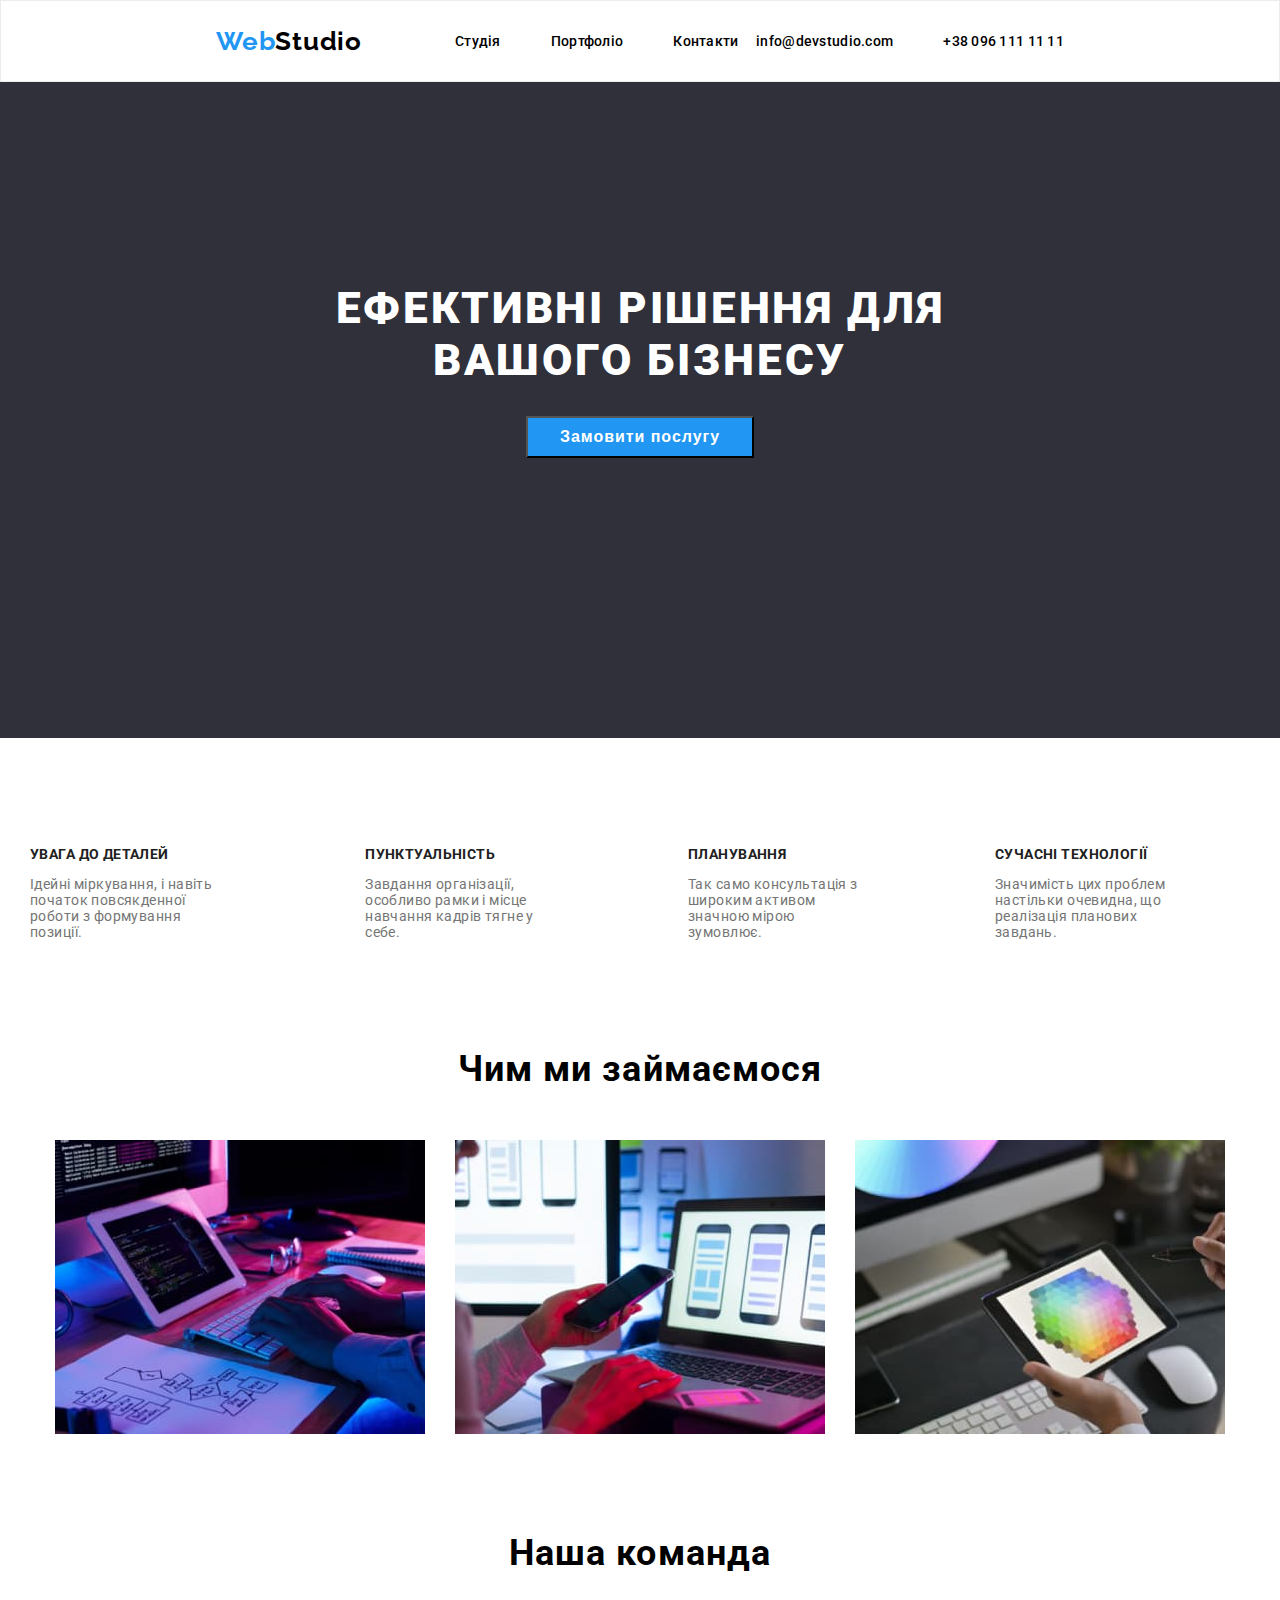
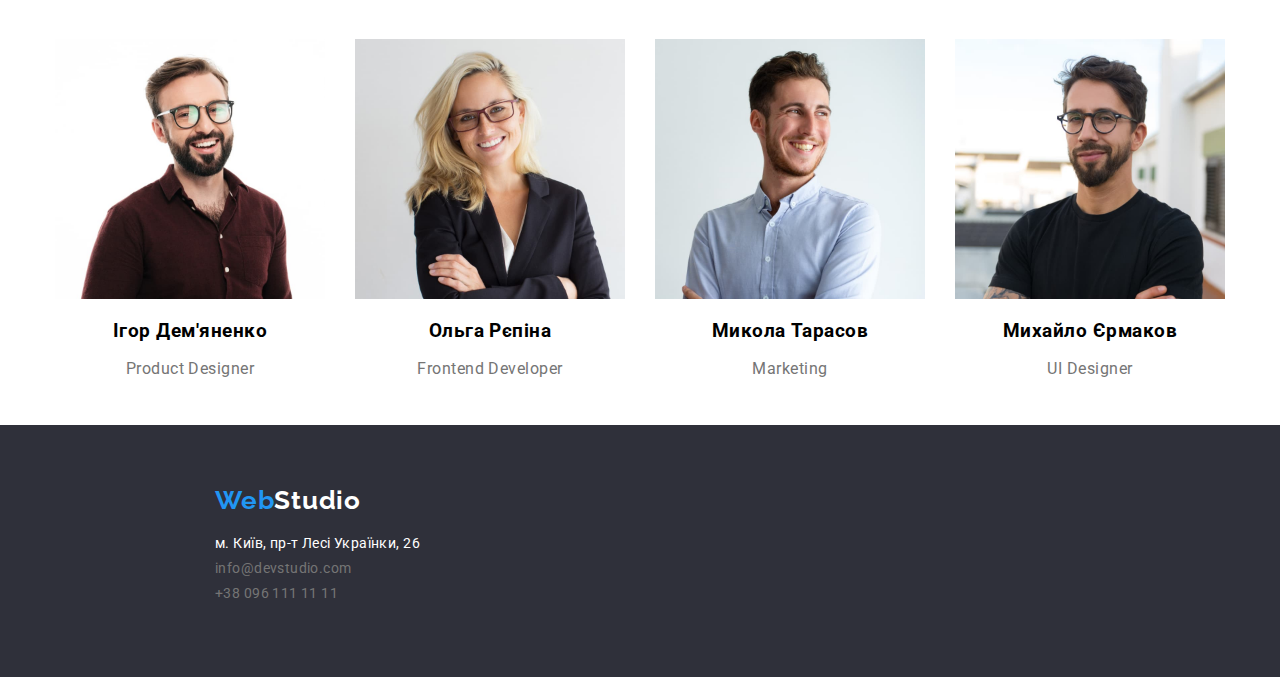
==== index.html @ 2b01467c "повністю оновив" ====
<!DOCTYPE html>
<html lang="en">
  <head>
    <meta charset="UTF-8" />
    <meta http-equiv="X-UA-Compatible" content="IE=edge" />
    <meta name="viewport" content="width=device-width, initial-scale=1.0" />
    <title>WebStudio</title>
    <link rel="stylesheet" href="./css/styles.css" />
    <link rel="preconnect" href="https://fonts.googleapis.com" />
    <link rel="preconnect" href="https://fonts.gstatic.com" crossorigin />
    <link
      href="https://fonts.googleapis.com/css2?family=Montserrat:wght@400;700&family=Raleway:wght@700&family=Roboto:wght@400;500;700;900&display=swap"
      rel="stylesheet"
    />
  </head>
  <body>
    <!-- Шапка -->

    <header>
      <div class="container-header">
        <div class="logo">
          <a class="studio-logo decoration-link" href="./index.html">
            <span class="web-logo">Web</span>Studio</a
          >
        </div>
        <nav class="header-nav">
          <ul class="list-nav decoration-point">
            <li class="item"><a class="link decoration-link" href="./index.html">Студія</a></li>
            <li class="item">
              <a class="link decoration-link" href="./portfolio.html">Портфоліо</a>
            </li>
            <li class="item"><a class="link decoration-link" href="">Контакти</a></li>
          </ul>
        </nav>
        <div class="header-contact">
          <ul class="list-contact decoration-point">
            <li class="item">
              <a class="link decoration-link" href="mailto:info@devstudio.com"
                >info@devstudio.com</a
              >
            </li>
            <li class="item">
              <a class="link decoration-link" href="tel:+380961111111">+38 096 111 11 11</a>
            </li>
          </ul>
        </div>
      </div>
    </header>

    <!-- Контент -->

    <main>
      <!-- section hero -->

      <section class="section-hero">
        <h1 class="list-hero">
          ЕФЕКТИВНІ РІШЕННЯ ДЛЯ <br />
          ВАШОГО БІЗНЕСУ
        </h1>
        <div class="button">
          <button class="button-hero" type="button">Замовити послугу</button>
        </div>
      </section>

      <!-- section festures -->

      <section class="features">
        <h2 class="hiden">Особливості</h2>
        <ul class="list-features decoration-point">
          <li class="item">
            <h3 class="title-features">УВАГА ДО ДЕТАЛЕЙ</h3>
            <p class="paragraph-features">
              Ідейні міркування, і навіть початок повсякденної роботи з формування позиції.
            </p>
          </li>
          <li class="item">
            <h3 class="title-features">ПУНКТУАЛЬНІСТЬ</h3>
            <p class="paragraph-features">
              Завдання організації, особливо рамки і місце навчання кадрів тягне у себе.
            </p>
          </li>
          <li class="item">
            <h3 class="title-features">ПЛАНУВАННЯ</h3>
            <p class="paragraph-features">
              Так само консультація з широким активом значною мірою зумовлює.
            </p>
          </li>
          <li class="item">
            <h3 class="title-features">СУЧАСНІ ТЕХНОЛОГІЇ</h3>
            <p class="paragraph-features">
              Значимість цих проблем настільки очевидна, що реалізація планових завдань.
            </p>
          </li>
        </ul>
      </section>

      <!-- section works -->

      <section class="section-works">
        <h2 class="title">Чим ми займаємося</h2>
        <ul class="list-works decoration-point">
          <li class="item-works"><img src="./img/writing-code.jpg" alt="написання коду" /></li>
          <li class="item-works"><img src="./img/design.jpg" alt="дизайн" /></li>
          <li class="item-works"><img src="./img/color-choice.jpg" alt="вибір кольору" /></li>
        </ul>
      </section>

      <!-- section team -->

      <section class="section-team">
        <h2 class="title">Наша команда</h2>
        <ul class="list-team decoration-point">
          <li class="item-team">
            <img src="./img/Ihor-Demyanenko.jpg" alt="Ігор Дем'яненко" width="270" />
            <h3 class="title-team">Ігор Дем'яненко</h3>
            <p class="paragraph-team">Product Designer</p>
          </li>
          <li class="item-team">
            <img src="./img/Olga-Repina.jpg" alt="Ольга Рєпіна" width="270" />
            <h3 class="title-team">Ольга Рєпіна</h3>
            <p class="paragraph-team">Frontend Developer</p>
          </li>
          <li class="item-team">
            <img src="./img/Mykola-Tarasov.jpg" alt="Микола Тарасов" width="270" />
            <h3 class="title-team">Микола Тарасов</h3>
            <p class="paragraph-team">Marketing</p>
          </li>
          <li class="item-team">
            <img src="./img/Mykhailo-Yermakov.jpg" alt="Михайло Єрмаков" width="270" />
            <h3 class="title-team">Михайло Єрмаков</h3>
            <p class="paragraph-team">UI Designer</p>
          </li>
        </ul>
      </section>
    </main>

    <!-- Підвал -->

    <footer>
      <div class="set-footer">
        <div class="logo">
          <a class="studio-logo-footer decoration-link" href="./index.html">
            <span class="web-logo">Web</span>Studio</a
          >
        </div>
        <address>
          <ul class="list-contact-address decoration-point">
            <li class="styles-link">
              <a
                class="link-address style-address decoration-link"
                href="https://goo.gl/maps/E6FotYMbGwr5JEnZ7"
                target="_blank"
                rel="noopener nofollow noreferrer"
                >м. Київ, пр-т Лесі Українки, 26</a
              >
            </li>
            <li class="styles-link">
              <a
                class="contact-link-address style-address decoration-link"
                href="mailto:info@devstudio.com"
                >info@devstudio.com</a
              >
            </li>
            <li class="styles-link">
              <a class="contact-link-address style-address decoration-link" href="tel:+380961111111"
                >+38 096 111 11 11</a
              >
            </li>
          </ul>
        </address>
      </div>
    </footer>
  </body>
</html>
---- css/styles.css ----
/* ----------------------------(color-variables)------------------------------ */
:root {
  --blue-color: #2196f3;
  --white-color: #fff;
  --black-color: #000;
  --gray-color: #757575;
  --black-text-color: #212121;
  --gray-background-color: #2f303a;
  --card-shadow: 0 2px 5px rgba(0, 0, 0, 0.2), 0 4px 6px rgba(0, 0, 0, 0.2);
  --card-shadow-hight: 0 4px 12px rgba(0, 0, 0, 0.2), 0 16px 20px rgba(0, 0, 0, 0.2);
}

/* BODY */

body {
  font-family: 'roboto', 'montserrat', sans-serif;
  margin: 0 auto;
  max-width: 1600px;
  color: var(--black-color);
}

.decoration-link {
  text-decoration: none;
  color: var(--black-color);
}

.decoration-point {
  list-style: none;
  padding: 0;
}

/* text hiden */

.hiden {
  position: absolute;
  width: 1px;
  height: 1px;
  margin: -1px;
  border: 0;
  padding: 0;

  white-space: nowrap;
  clip-path: inset(100%);
  clip: rect(0 0 0 0);
  overflow: hidden;
}

/* ----------------------------------------HEADER-------------------------------- */
.logo {
  font-family: 'raleway', 'Montserrat', sans-serif;
  font-weight: 700;
  font-size: 26px;
  margin-right: 93px;
  line-height: 31 \26;
  letter-spacing: 0.03em;
  margin-left: 215px;
}

.web-logo {
  color: var(--blue-color);
}

.container-header .logo {
  color: var(--black-color);
}

.container-header {
  display: flex;
  align-items: center;
  border: 1px solid #ececec;
}

.container-header .list-nav {
  display: flex;
  padding-left: 0px;
}

.list-nav {
  font-weight: 500;
  font-size: 14px;
  line-height: 16 \14;
  letter-spacing: 0.02em;
  cursor: pointer;
  margin-top: 32px;
  margin-bottom: 32px;
}

.link:hover,
.link:focus {
  color: var(--blue-color);
}

.item:not(:first-child) {
  margin-left: 50px;
}

.header-contact {
  font-weight: 500;
  font-size: 14px;
  line-height: 16 \14;
  letter-spacing: 0.02em;
  margin-left: auto;
  margin-right: 215px;
}

.list-contact {
  display: flex;
}

/* ---------------------------------------------------------------------- */
/* ----------------------------------MAIN-------------------------------- */

/* ==================================MAIN-1============================== */

/* SECTION HERO */

.section-hero {
  background-color: var(--gray-background-color);
  padding-top: 200px;
  padding-bottom: 280px;
}

.list-hero {
  font-weight: 900;
  font-size: 44px;
  line-height: 60 \44;
  text-align: center;
  letter-spacing: 0.06em;
  text-transform: uppercase;
  color: var(--white-color);
  margin: 0 auto;
}

.button {
  text-align: center;
  margin-top: 30px;
}

.button-hero {
  color: var(--white-color);
  background-color: var(--blue-color);
  font-weight: bold;
  font-size: 16px;
  line-height: 30 \16;
  letter-spacing: 0.06em;
  padding: 10px 32px;
}

.button-hero:hover,
.button-hero:focus {
  color: var(--black-color);
  background-color: var(--white-color);
}

/* SECTION FEATURES */

.features {
  margin-top: 94px;
}

.title-features {
  font-size: 14px;
  line-height: 16 \14;
  letter-spacing: 0.03em;
  text-transform: uppercase;
  color: var(--black-text-color);
}

.paragraph-features {
  font-weight: 400;
  font-size: 14px;
  line-height: 24 \14;
  letter-spacing: 0.03em;
  color: var(--gray-color);
  padding-right: 84px;
}

.list-features {
  display: flex;
  margin: 0 auto;
  justify-content: center;
}

.list-features:not(:first-child) {
  padding-left: 30px;
}

/* TITLE (заголовки) */

.title {
  font-size: 36px;
  line-height: 42px;
  text-align: center;
  letter-spacing: 0.03em;
  margin-top: 94px;
  margin-bottom: 50px;
}

/* WORKS */

.section-works {
  align-items: center;
  margin: 0;
}

.list-works {
  display: flex;
  justify-content: center;
}

.item-works:not(:first-child) {
  padding-left: 30px;
}

/* TEAM */

.section-team {
  font-size: 16px;
  line-height: 19px;
  text-align: center;
  letter-spacing: 0.03em;
}

.list-team {
  display: flex;
  justify-content: center;
}

.item-team {
  font-weight: 500;
  margin: 15px;
}

.paragraph-team {
  font-weight: 400;
  color: var(--gray-color);
}

/* ==================================MAIN-2================================= */

/* PORTFOLIO */

.section-portfolio {
  margin: 0 auto;
}

.title-portfolio {
  font-weight: 700;
  font-size: 18px;
  line-height: 36 \18;
  letter-spacing: 0.06em;
}

.paragraph-portfolio {
  font-weight: 400;
  font-size: 16px;
  line-height: 30px;
  letter-spacing: 0.03em;
  color: var(--gray-color);
}

.list-filter-portfolio {
  display: flex;
  justify-content: center;
}

.section-portfolio .item-button {
  /* Шрифти не підтягуються з body тому підключив так */
  font-family: 'roboto', sans-serif;
  padding: 6px 22px;
  cursor: pointer;
  font-weight: 500;
  font-size: 16px;
  line-height: 26 \16;
  text-align: center;
  letter-spacing: 0.03em;
}

.button-filter:not(:last-child) {
  padding-right: 8px;
}

.item-button:hover,
.item-button:focus {
  color: var(--white-color);
  background-color: var(--blue-color);
  border-color: var(--blue-color);
}

.list-portfolio {
  display: flex;
  flex-wrap: wrap;
  justify-content: center;
  padding-left: 215px;
  padding-right: 215px;
}

.item-portfolio {
  flex-basis: calc(100% / 3 - 15px);
  margin-top: 15px;
  margin-right: 15px;
}

.card {
  box-shadow: var(--card-shadow);
}

.card:hover,
.card:focus {
  box-shadow: var(--card-shadow-hight);
}

.card-discription {
  padding-left: 24px;
  padding-bottom: 20px;
  margin: 0;
}

/* ++++++++++++++++++!(ALERT)ТИМЧАСОВО!(ALERT)++++++++++++++++++++ */

.paragraph-hiden {
  display: none;
}

/* +++++++++++++++++!(ALERT)ТИМЧАСОВО!(ALERT)+++++++++++++++++++++ */
/* ------------------------------------------------------------------------- */
/* -------------------------------footer------------------------------------ */
.set-footer {
  background-color: var(--gray-background-color);
  height: 252px;
  cursor: pointer;
}

.logo .studio-logo-footer {
  color: var(--white-color);
}

.set-footer .logo {
  padding-top: 60px;
}

.list-contact-address {
  font-style: normal;
  margin-top: 20px;
  margin-left: 215px;
  font-size: 14px;
  line-height: 24 \14;
  letter-spacing: 0.03em;
}

.style-address:hover,
.style-address:focus {
  color: var(--blue-color);
}

.styles-link {
  margin-bottom: 9px;
}

.link-address {
  color: var(--white-color);
}

.contact-link-address {
  color: var(--gray-color);
}
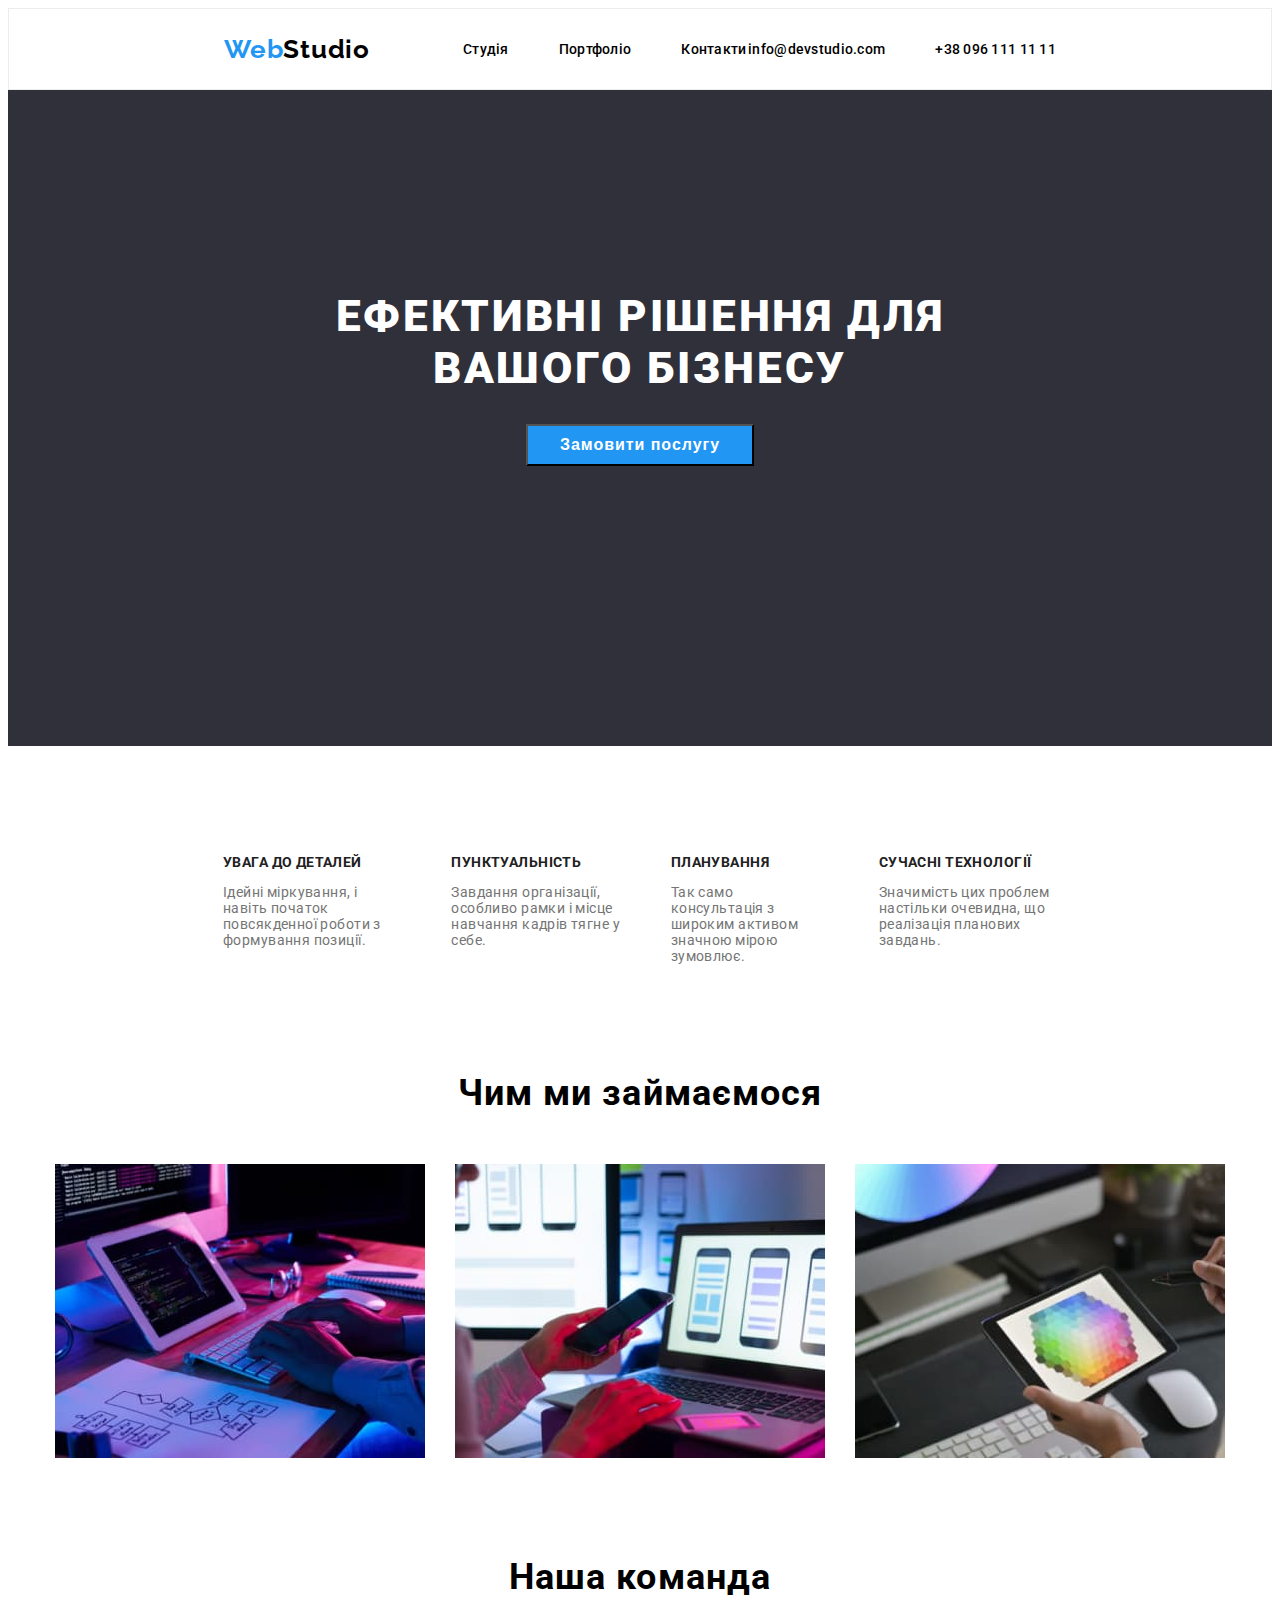
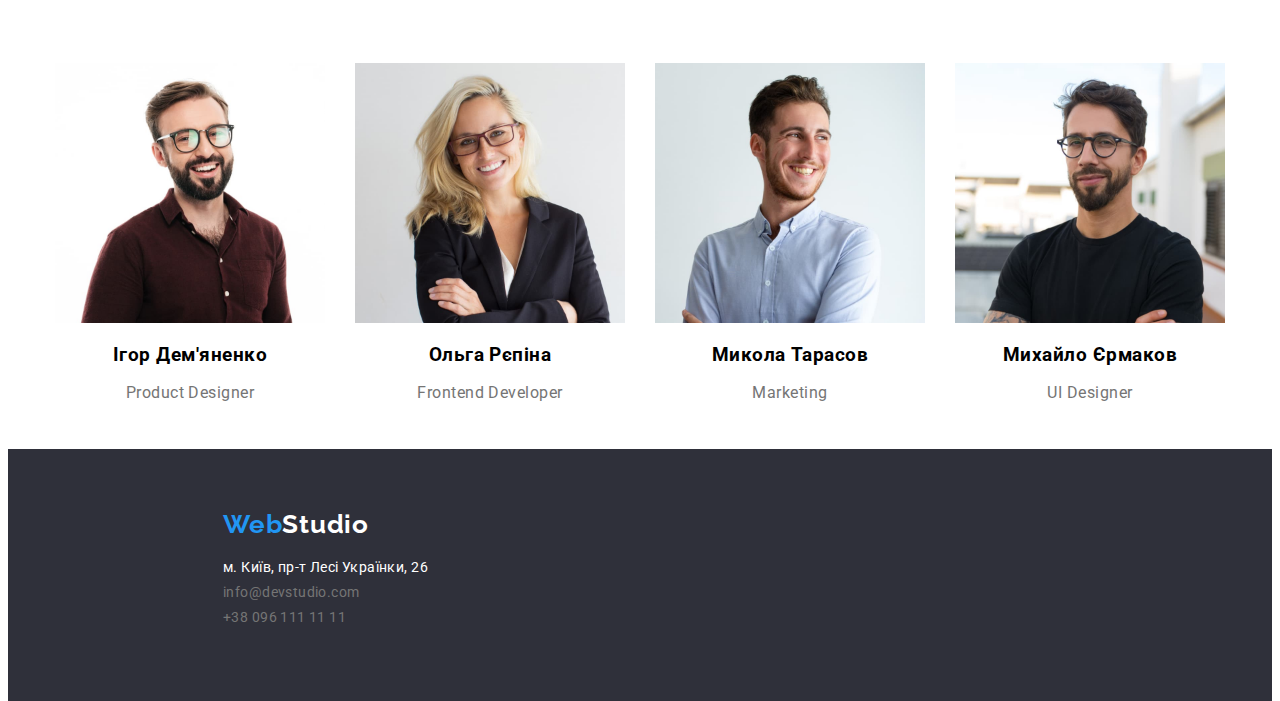
==== commit 33792c37: "update" ====
--- a/index.html
+++ b/index.html
@@ -14,161 +14,167 @@
     />
   </head>
   <body>
-    <!-- Шапка -->
+    <div class="background-page">
+      <div class="page">
+        <!-- Шапка -->
 
-    <header>
-      <div class="container-header">
-        <div class="logo">
-          <a class="studio-logo decoration-link" href="./index.html">
-            <span class="web-logo">Web</span>Studio</a
-          >
-        </div>
-        <nav class="header-nav">
-          <ul class="list-nav decoration-point">
-            <li class="item"><a class="link decoration-link" href="./index.html">Студія</a></li>
-            <li class="item">
-              <a class="link decoration-link" href="./portfolio.html">Портфоліо</a>
-            </li>
-            <li class="item"><a class="link decoration-link" href="">Контакти</a></li>
-          </ul>
-        </nav>
-        <div class="header-contact">
-          <ul class="list-contact decoration-point">
-            <li class="item">
-              <a class="link decoration-link" href="mailto:info@devstudio.com"
-                >info@devstudio.com</a
+        <header>
+          <div class="container-header">
+            <div class="logo">
+              <a class="studio-logo decoration-link" href="./index.html">
+                <span class="web-logo">Web</span>Studio</a
               >
-            </li>
-            <li class="item">
-              <a class="link decoration-link" href="tel:+380961111111">+38 096 111 11 11</a>
-            </li>
-          </ul>
-        </div>
+            </div>
+            <nav class="header-nav">
+              <ul class="list-nav decoration-point">
+                <li class="item"><a class="link decoration-link" href="./index.html">Студія</a></li>
+                <li class="item">
+                  <a class="link decoration-link" href="./portfolio.html">Портфоліо</a>
+                </li>
+                <li class="item"><a class="link decoration-link" href="">Контакти</a></li>
+              </ul>
+            </nav>
+            <div class="header-contact">
+              <ul class="list-contact decoration-point">
+                <li class="item">
+                  <a class="link decoration-link" href="mailto:info@devstudio.com"
+                    >info@devstudio.com</a
+                  >
+                </li>
+                <li class="item">
+                  <a class="link decoration-link" href="tel:+380961111111">+38 096 111 11 11</a>
+                </li>
+              </ul>
+            </div>
+          </div>
+        </header>
+
+        <!-- Контент -->
+
+        <main>
+          <!-- section hero -->
+
+          <section class="section-hero">
+            <h1 class="list-hero">
+              ЕФЕКТИВНІ РІШЕННЯ ДЛЯ <br />
+              ВАШОГО БІЗНЕСУ
+            </h1>
+            <div class="button">
+              <button class="button-hero" type="button">Замовити послугу</button>
+            </div>
+          </section>
+
+          <!-- section festures -->
+
+          <section class="features">
+            <h2 class="hiden">Особливості</h2>
+            <ul class="list-features decoration-point">
+              <li class="item">
+                <h3 class="title-features">УВАГА ДО ДЕТАЛЕЙ</h3>
+                <p class="paragraph-features">
+                  Ідейні міркування, і навіть початок повсякденної роботи з формування позиції.
+                </p>
+              </li>
+              <li class="item">
+                <h3 class="title-features">ПУНКТУАЛЬНІСТЬ</h3>
+                <p class="paragraph-features">
+                  Завдання організації, особливо рамки і місце навчання кадрів тягне у себе.
+                </p>
+              </li>
+              <li class="item">
+                <h3 class="title-features">ПЛАНУВАННЯ</h3>
+                <p class="paragraph-features">
+                  Так само консультація з широким активом значною мірою зумовлює.
+                </p>
+              </li>
+              <li class="item">
+                <h3 class="title-features">СУЧАСНІ ТЕХНОЛОГІЇ</h3>
+                <p class="paragraph-features">
+                  Значимість цих проблем настільки очевидна, що реалізація планових завдань.
+                </p>
+              </li>
+            </ul>
+          </section>
+
+          <!-- section works -->
+
+          <section class="section-works">
+            <h2 class="title">Чим ми займаємося</h2>
+            <ul class="list-works decoration-point">
+              <li class="item-works"><img src="./img/writing-code.jpg" alt="написання коду" /></li>
+              <li class="item-works"><img src="./img/design.jpg" alt="дизайн" /></li>
+              <li class="item-works"><img src="./img/color-choice.jpg" alt="вибір кольору" /></li>
+            </ul>
+          </section>
+
+          <!-- section team -->
+
+          <section class="section-team">
+            <h2 class="title">Наша команда</h2>
+            <ul class="list-team decoration-point">
+              <li class="item-team">
+                <img src="./img/Ihor-Demyanenko.jpg" alt="Ігор Дем'яненко" width="270" />
+                <h3 class="title-team">Ігор Дем'яненко</h3>
+                <p class="paragraph-team">Product Designer</p>
+              </li>
+              <li class="item-team">
+                <img src="./img/Olga-Repina.jpg" alt="Ольга Рєпіна" width="270" />
+                <h3 class="title-team">Ольга Рєпіна</h3>
+                <p class="paragraph-team">Frontend Developer</p>
+              </li>
+              <li class="item-team">
+                <img src="./img/Mykola-Tarasov.jpg" alt="Микола Тарасов" width="270" />
+                <h3 class="title-team">Микола Тарасов</h3>
+                <p class="paragraph-team">Marketing</p>
+              </li>
+              <li class="item-team">
+                <img src="./img/Mykhailo-Yermakov.jpg" alt="Михайло Єрмаков" width="270" />
+                <h3 class="title-team">Михайло Єрмаков</h3>
+                <p class="paragraph-team">UI Designer</p>
+              </li>
+            </ul>
+          </section>
+        </main>
+
+        <!-- Підвал -->
+
+        <footer>
+          <div class="set-footer">
+            <div class="logo">
+              <a class="studio-logo-footer decoration-link" href="./index.html">
+                <span class="web-logo">Web</span>Studio</a
+              >
+            </div>
+            <address>
+              <ul class="list-contact-address decoration-point">
+                <li class="styles-link">
+                  <a
+                    class="link-address style-address decoration-link"
+                    href="https://goo.gl/maps/E6FotYMbGwr5JEnZ7"
+                    target="_blank"
+                    rel="noopener nofollow noreferrer"
+                    >м. Київ, пр-т Лесі Українки, 26</a
+                  >
+                </li>
+                <li class="styles-link">
+                  <a
+                    class="contact-link-address style-address decoration-link"
+                    href="mailto:info@devstudio.com"
+                    >info@devstudio.com</a
+                  >
+                </li>
+                <li class="styles-link">
+                  <a
+                    class="contact-link-address style-address decoration-link"
+                    href="tel:+380961111111"
+                    >+38 096 111 11 11</a
+                  >
+                </li>
+              </ul>
+            </address>
+          </div>
+        </footer>
       </div>
-    </header>
-
-    <!-- Контент -->
-
-    <main>
-      <!-- section hero -->
-
-      <section class="section-hero">
-        <h1 class="list-hero">
-          ЕФЕКТИВНІ РІШЕННЯ ДЛЯ <br />
-          ВАШОГО БІЗНЕСУ
-        </h1>
-        <div class="button">
-          <button class="button-hero" type="button">Замовити послугу</button>
-        </div>
-      </section>
-
-      <!-- section festures -->
-
-      <section class="features">
-        <h2 class="hiden">Особливості</h2>
-        <ul class="list-features decoration-point">
-          <li class="item">
-            <h3 class="title-features">УВАГА ДО ДЕТАЛЕЙ</h3>
-            <p class="paragraph-features">
-              Ідейні міркування, і навіть початок повсякденної роботи з формування позиції.
-            </p>
-          </li>
-          <li class="item">
-            <h3 class="title-features">ПУНКТУАЛЬНІСТЬ</h3>
-            <p class="paragraph-features">
-              Завдання організації, особливо рамки і місце навчання кадрів тягне у себе.
-            </p>
-          </li>
-          <li class="item">
-            <h3 class="title-features">ПЛАНУВАННЯ</h3>
-            <p class="paragraph-features">
-              Так само консультація з широким активом значною мірою зумовлює.
-            </p>
-          </li>
-          <li class="item">
-            <h3 class="title-features">СУЧАСНІ ТЕХНОЛОГІЇ</h3>
-            <p class="paragraph-features">
-              Значимість цих проблем настільки очевидна, що реалізація планових завдань.
-            </p>
-          </li>
-        </ul>
-      </section>
-
-      <!-- section works -->
-
-      <section class="section-works">
-        <h2 class="title">Чим ми займаємося</h2>
-        <ul class="list-works decoration-point">
-          <li class="item-works"><img src="./img/writing-code.jpg" alt="написання коду" /></li>
-          <li class="item-works"><img src="./img/design.jpg" alt="дизайн" /></li>
-          <li class="item-works"><img src="./img/color-choice.jpg" alt="вибір кольору" /></li>
-        </ul>
-      </section>
-
-      <!-- section team -->
-
-      <section class="section-team">
-        <h2 class="title">Наша команда</h2>
-        <ul class="list-team decoration-point">
-          <li class="item-team">
-            <img src="./img/Ihor-Demyanenko.jpg" alt="Ігор Дем'яненко" width="270" />
-            <h3 class="title-team">Ігор Дем'яненко</h3>
-            <p class="paragraph-team">Product Designer</p>
-          </li>
-          <li class="item-team">
-            <img src="./img/Olga-Repina.jpg" alt="Ольга Рєпіна" width="270" />
-            <h3 class="title-team">Ольга Рєпіна</h3>
-            <p class="paragraph-team">Frontend Developer</p>
-          </li>
-          <li class="item-team">
-            <img src="./img/Mykola-Tarasov.jpg" alt="Микола Тарасов" width="270" />
-            <h3 class="title-team">Микола Тарасов</h3>
-            <p class="paragraph-team">Marketing</p>
-          </li>
-          <li class="item-team">
-            <img src="./img/Mykhailo-Yermakov.jpg" alt="Михайло Єрмаков" width="270" />
-            <h3 class="title-team">Михайло Єрмаков</h3>
-            <p class="paragraph-team">UI Designer</p>
-          </li>
-        </ul>
-      </section>
-    </main>
-
-    <!-- Підвал -->
-
-    <footer>
-      <div class="set-footer">
-        <div class="logo">
-          <a class="studio-logo-footer decoration-link" href="./index.html">
-            <span class="web-logo">Web</span>Studio</a
-          >
-        </div>
-        <address>
-          <ul class="list-contact-address decoration-point">
-            <li class="styles-link">
-              <a
-                class="link-address style-address decoration-link"
-                href="https://goo.gl/maps/E6FotYMbGwr5JEnZ7"
-                target="_blank"
-                rel="noopener nofollow noreferrer"
-                >м. Київ, пр-т Лесі Українки, 26</a
-              >
-            </li>
-            <li class="styles-link">
-              <a
-                class="contact-link-address style-address decoration-link"
-                href="mailto:info@devstudio.com"
-                >info@devstudio.com</a
-              >
-            </li>
-            <li class="styles-link">
-              <a class="contact-link-address style-address decoration-link" href="tel:+380961111111"
-                >+38 096 111 11 11</a
-              >
-            </li>
-          </ul>
-        </address>
-      </div>
-    </footer>
+    </div>
   </body>
 </html>
--- a/css/styles.css
+++ b/css/styles.css
@@ -12,11 +12,30 @@
 
 /* BODY */
 
+html {
+  box-sizing: border-box;
+}
+
+*,
+*::before,
+*::after {
+  box-sizing: inherit;
+}
+
 body {
   font-family: 'roboto', 'montserrat', sans-serif;
+  color: var(--black-color);
+}
+
+.page {
+  max-width: 1600px;
+  margin: auto;
+}
+
+.background-page {
   margin: 0 auto;
-  max-width: 1600px;
-  color: var(--black-color);
+  max-width: 1920px;
+  max-height: 1080px;
 }
 
 .decoration-link {
@@ -156,6 +175,9 @@
 
 .features {
   margin-top: 94px;
+  display: block;
+  margin-left: 215px;
+  margin-right: 215px;
 }
 
 .title-features {
@@ -172,17 +194,12 @@
   line-height: 24 \14;
   letter-spacing: 0.03em;
   color: var(--gray-color);
-  padding-right: 84px;
 }
 
 .list-features {
   display: flex;
   margin: 0 auto;
   justify-content: center;
-}
-
-.list-features:not(:first-child) {
-  padding-left: 30px;
 }
 
 /* TITLE (заголовки) */
@@ -296,19 +313,24 @@
 }
 
 .item-portfolio {
-  flex-basis: calc(100% / 3 - 15px);
+  flex-basis: calc(100% / 3 - 20px);
   margin-top: 15px;
   margin-right: 15px;
 }
 
 .card {
-  box-shadow: var(--card-shadow);
-}
-
-.card:hover,
+  background-color: #eeeeee;
+  margin-right: 0px;
+}
+
+.card {
+  border-bottom: 1px solid var(--black-color);
+}
+
+/* .card:hover,
 .card:focus {
   box-shadow: var(--card-shadow-hight);
-}
+} */
 
 .card-discription {
   padding-left: 24px;
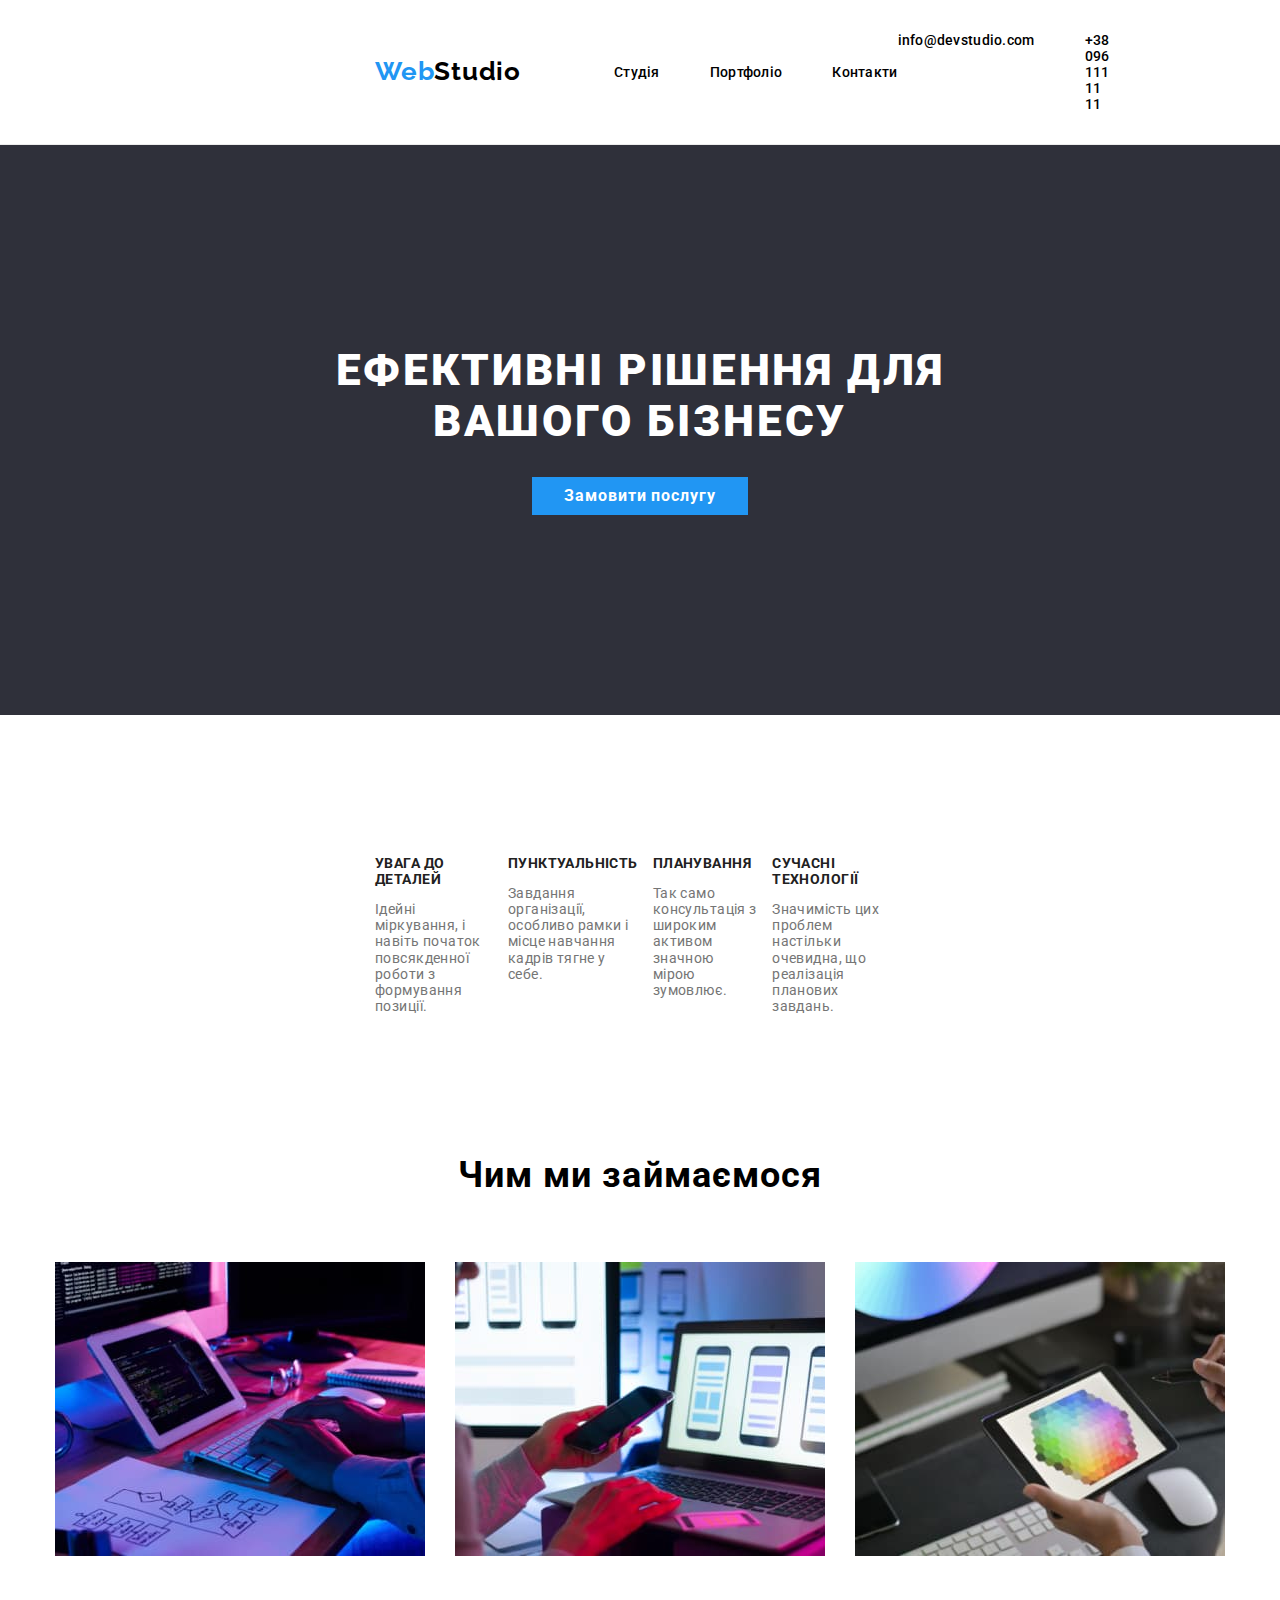
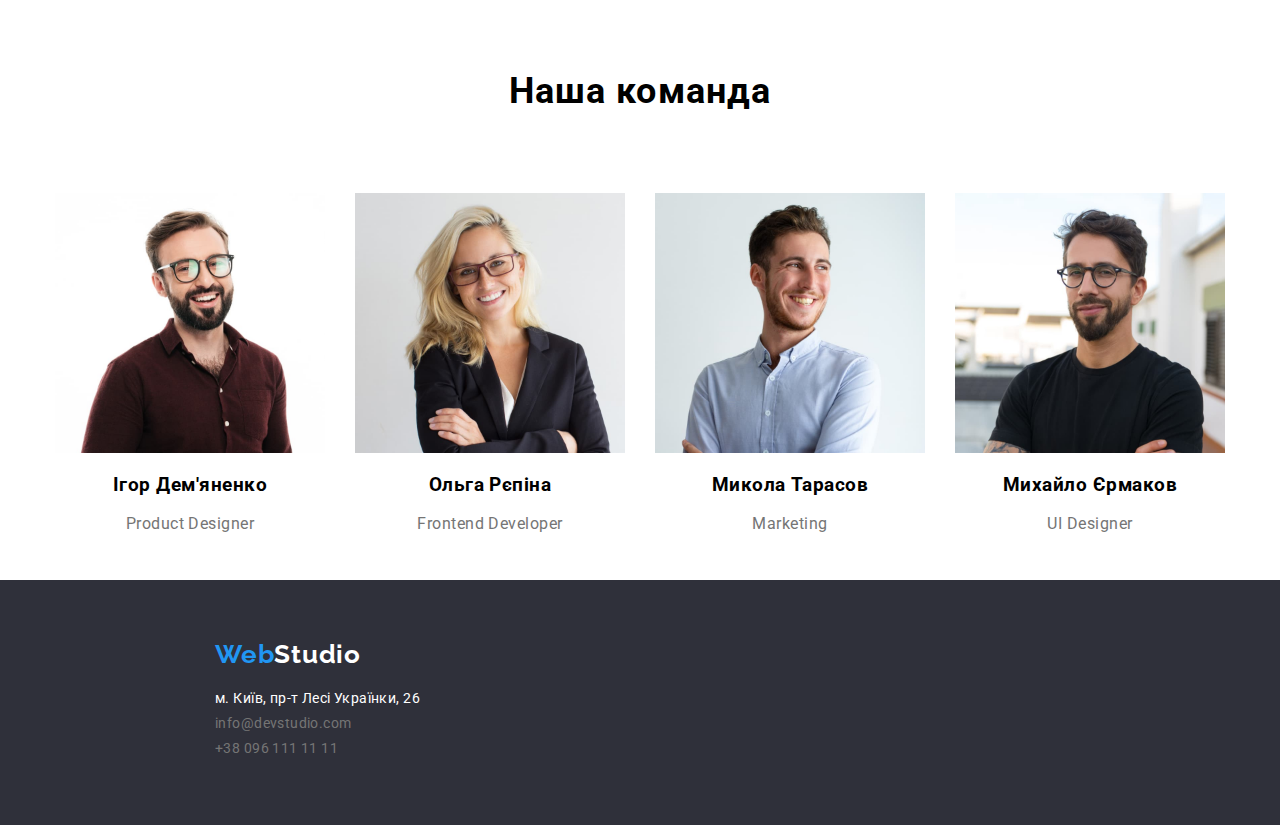
==== commit 03884d5e: "update" ====
--- a/index.html
+++ b/index.html
@@ -5,6 +5,7 @@
     <meta http-equiv="X-UA-Compatible" content="IE=edge" />
     <meta name="viewport" content="width=device-width, initial-scale=1.0" />
     <title>WebStudio</title>
+    <link rel="stylesheet" href="./css/modern-normalize.css" />
     <link rel="stylesheet" href="./css/styles.css" />
     <link rel="preconnect" href="https://fonts.googleapis.com" />
     <link rel="preconnect" href="https://fonts.gstatic.com" crossorigin />
@@ -14,167 +15,157 @@
     />
   </head>
   <body>
-    <div class="background-page">
-      <div class="page">
-        <!-- Шапка -->
+    <!-- Шапка -->
 
-        <header>
-          <div class="container-header">
-            <div class="logo">
-              <a class="studio-logo decoration-link" href="./index.html">
-                <span class="web-logo">Web</span>Studio</a
+    <header>
+      <div class="container-header">
+        <div class="logo">
+          <a class="studio-logo decoration-link" href="./index.html">
+            <span class="web-logo">Web</span>Studio</a
+          >
+        </div>
+        <nav class="header-nav">
+          <ul class="list-nav decoration-point">
+            <li class="item"><a class="link decoration-link" href="./index.html">Студія</a></li>
+            <li class="item">
+              <a class="link decoration-link" href="./portfolio.html">Портфоліо</a>
+            </li>
+            <li class="item"><a class="link decoration-link" href="">Контакти</a></li>
+          </ul>
+        </nav>
+        <ul class="list-contact decoration-point">
+          <li class="item">
+            <a class="link decoration-link" href="mailto:info@devstudio.com">info@devstudio.com</a>
+          </li>
+          <li class="item">
+            <a class="link decoration-link" href="tel:+380961111111">+38 096 111 11 11</a>
+          </li>
+        </ul>
+      </div>
+    </header>
+
+    <!-- Контент -->
+
+    <main>
+      <!-- section hero -->
+
+      <section class="section-hero">
+        <h1 class="list-hero">
+          ЕФЕКТИВНІ РІШЕННЯ ДЛЯ <br />
+          ВАШОГО БІЗНЕСУ
+        </h1>
+        <div class="button">
+          <button class="button-hero" type="button">Замовити послугу</button>
+        </div>
+      </section>
+
+      <!-- section festures -->
+
+      <section class="features">
+        <h2 class="hiden">Особливості</h2>
+        <ul class="list-features decoration-point">
+          <li class="item">
+            <h3 class="title-features">УВАГА ДО ДЕТАЛЕЙ</h3>
+            <p class="paragraph-features">
+              Ідейні міркування, і навіть початок повсякденної роботи з формування позиції.
+            </p>
+          </li>
+          <li class="item">
+            <h3 class="title-features">ПУНКТУАЛЬНІСТЬ</h3>
+            <p class="paragraph-features">
+              Завдання організації, особливо рамки і місце навчання кадрів тягне у себе.
+            </p>
+          </li>
+          <li class="item">
+            <h3 class="title-features">ПЛАНУВАННЯ</h3>
+            <p class="paragraph-features">
+              Так само консультація з широким активом значною мірою зумовлює.
+            </p>
+          </li>
+          <li class="item">
+            <h3 class="title-features">СУЧАСНІ ТЕХНОЛОГІЇ</h3>
+            <p class="paragraph-features">
+              Значимість цих проблем настільки очевидна, що реалізація планових завдань.
+            </p>
+          </li>
+        </ul>
+      </section>
+
+      <!-- section works -->
+
+      <section class="section-works">
+        <h2 class="title">Чим ми займаємося</h2>
+        <ul class="list-works decoration-point">
+          <li class="item-works"><img src="./img/writing-code.jpg" alt="написання коду" /></li>
+          <li class="item-works"><img src="./img/design.jpg" alt="дизайн" /></li>
+          <li class="item-works"><img src="./img/color-choice.jpg" alt="вибір кольору" /></li>
+        </ul>
+      </section>
+
+      <!-- section team -->
+
+      <section class="section-team">
+        <h2 class="title">Наша команда</h2>
+        <ul class="list-team decoration-point">
+          <li class="item-team">
+            <img src="./img/Ihor-Demyanenko.jpg" alt="Ігор Дем'яненко" width="270" />
+            <h3 class="title-team">Ігор Дем'яненко</h3>
+            <p class="paragraph-team">Product Designer</p>
+          </li>
+          <li class="item-team">
+            <img src="./img/Olga-Repina.jpg" alt="Ольга Рєпіна" width="270" />
+            <h3 class="title-team">Ольга Рєпіна</h3>
+            <p class="paragraph-team">Frontend Developer</p>
+          </li>
+          <li class="item-team">
+            <img src="./img/Mykola-Tarasov.jpg" alt="Микола Тарасов" width="270" />
+            <h3 class="title-team">Микола Тарасов</h3>
+            <p class="paragraph-team">Marketing</p>
+          </li>
+          <li class="item-team">
+            <img src="./img/Mykhailo-Yermakov.jpg" alt="Михайло Єрмаков" width="270" />
+            <h3 class="title-team">Михайло Єрмаков</h3>
+            <p class="paragraph-team">UI Designer</p>
+          </li>
+        </ul>
+      </section>
+    </main>
+
+    <!-- Підвал -->
+
+    <footer>
+      <div class="set-footer">
+        <div class="logo-footer">
+          <a class="studio-logo-footer decoration-link" href="./index.html">
+            <span class="web-logo">Web</span>Studio</a
+          >
+        </div>
+        <address>
+          <ul class="list-contact-address decoration-point">
+            <li class="styles-link">
+              <a
+                class="link-address style-address decoration-link"
+                href="https://goo.gl/maps/E6FotYMbGwr5JEnZ7"
+                target="_blank"
+                rel="noopener nofollow noreferrer"
+                >м. Київ, пр-т Лесі Українки, 26</a
               >
-            </div>
-            <nav class="header-nav">
-              <ul class="list-nav decoration-point">
-                <li class="item"><a class="link decoration-link" href="./index.html">Студія</a></li>
-                <li class="item">
-                  <a class="link decoration-link" href="./portfolio.html">Портфоліо</a>
-                </li>
-                <li class="item"><a class="link decoration-link" href="">Контакти</a></li>
-              </ul>
-            </nav>
-            <div class="header-contact">
-              <ul class="list-contact decoration-point">
-                <li class="item">
-                  <a class="link decoration-link" href="mailto:info@devstudio.com"
-                    >info@devstudio.com</a
-                  >
-                </li>
-                <li class="item">
-                  <a class="link decoration-link" href="tel:+380961111111">+38 096 111 11 11</a>
-                </li>
-              </ul>
-            </div>
-          </div>
-        </header>
-
-        <!-- Контент -->
-
-        <main>
-          <!-- section hero -->
-
-          <section class="section-hero">
-            <h1 class="list-hero">
-              ЕФЕКТИВНІ РІШЕННЯ ДЛЯ <br />
-              ВАШОГО БІЗНЕСУ
-            </h1>
-            <div class="button">
-              <button class="button-hero" type="button">Замовити послугу</button>
-            </div>
-          </section>
-
-          <!-- section festures -->
-
-          <section class="features">
-            <h2 class="hiden">Особливості</h2>
-            <ul class="list-features decoration-point">
-              <li class="item">
-                <h3 class="title-features">УВАГА ДО ДЕТАЛЕЙ</h3>
-                <p class="paragraph-features">
-                  Ідейні міркування, і навіть початок повсякденної роботи з формування позиції.
-                </p>
-              </li>
-              <li class="item">
-                <h3 class="title-features">ПУНКТУАЛЬНІСТЬ</h3>
-                <p class="paragraph-features">
-                  Завдання організації, особливо рамки і місце навчання кадрів тягне у себе.
-                </p>
-              </li>
-              <li class="item">
-                <h3 class="title-features">ПЛАНУВАННЯ</h3>
-                <p class="paragraph-features">
-                  Так само консультація з широким активом значною мірою зумовлює.
-                </p>
-              </li>
-              <li class="item">
-                <h3 class="title-features">СУЧАСНІ ТЕХНОЛОГІЇ</h3>
-                <p class="paragraph-features">
-                  Значимість цих проблем настільки очевидна, що реалізація планових завдань.
-                </p>
-              </li>
-            </ul>
-          </section>
-
-          <!-- section works -->
-
-          <section class="section-works">
-            <h2 class="title">Чим ми займаємося</h2>
-            <ul class="list-works decoration-point">
-              <li class="item-works"><img src="./img/writing-code.jpg" alt="написання коду" /></li>
-              <li class="item-works"><img src="./img/design.jpg" alt="дизайн" /></li>
-              <li class="item-works"><img src="./img/color-choice.jpg" alt="вибір кольору" /></li>
-            </ul>
-          </section>
-
-          <!-- section team -->
-
-          <section class="section-team">
-            <h2 class="title">Наша команда</h2>
-            <ul class="list-team decoration-point">
-              <li class="item-team">
-                <img src="./img/Ihor-Demyanenko.jpg" alt="Ігор Дем'яненко" width="270" />
-                <h3 class="title-team">Ігор Дем'яненко</h3>
-                <p class="paragraph-team">Product Designer</p>
-              </li>
-              <li class="item-team">
-                <img src="./img/Olga-Repina.jpg" alt="Ольга Рєпіна" width="270" />
-                <h3 class="title-team">Ольга Рєпіна</h3>
-                <p class="paragraph-team">Frontend Developer</p>
-              </li>
-              <li class="item-team">
-                <img src="./img/Mykola-Tarasov.jpg" alt="Микола Тарасов" width="270" />
-                <h3 class="title-team">Микола Тарасов</h3>
-                <p class="paragraph-team">Marketing</p>
-              </li>
-              <li class="item-team">
-                <img src="./img/Mykhailo-Yermakov.jpg" alt="Михайло Єрмаков" width="270" />
-                <h3 class="title-team">Михайло Єрмаков</h3>
-                <p class="paragraph-team">UI Designer</p>
-              </li>
-            </ul>
-          </section>
-        </main>
-
-        <!-- Підвал -->
-
-        <footer>
-          <div class="set-footer">
-            <div class="logo">
-              <a class="studio-logo-footer decoration-link" href="./index.html">
-                <span class="web-logo">Web</span>Studio</a
+            </li>
+            <li class="styles-link">
+              <a
+                class="contact-link-address style-address decoration-link"
+                href="mailto:info@devstudio.com"
+                >info@devstudio.com</a
               >
-            </div>
-            <address>
-              <ul class="list-contact-address decoration-point">
-                <li class="styles-link">
-                  <a
-                    class="link-address style-address decoration-link"
-                    href="https://goo.gl/maps/E6FotYMbGwr5JEnZ7"
-                    target="_blank"
-                    rel="noopener nofollow noreferrer"
-                    >м. Київ, пр-т Лесі Українки, 26</a
-                  >
-                </li>
-                <li class="styles-link">
-                  <a
-                    class="contact-link-address style-address decoration-link"
-                    href="mailto:info@devstudio.com"
-                    >info@devstudio.com</a
-                  >
-                </li>
-                <li class="styles-link">
-                  <a
-                    class="contact-link-address style-address decoration-link"
-                    href="tel:+380961111111"
-                    >+38 096 111 11 11</a
-                  >
-                </li>
-              </ul>
-            </address>
-          </div>
-        </footer>
+            </li>
+            <li class="styles-link">
+              <a class="contact-link-address style-address decoration-link" href="tel:+380961111111"
+                >+38 096 111 11 11</a
+              >
+            </li>
+          </ul>
+        </address>
       </div>
-    </div>
+    </footer>
   </body>
 </html>
--- a/css/styles.css
+++ b/css/styles.css
@@ -12,30 +12,13 @@
 
 /* BODY */
 
-html {
-  box-sizing: border-box;
-}
-
-*,
-*::before,
-*::after {
-  box-sizing: inherit;
-}
-
 body {
   font-family: 'roboto', 'montserrat', sans-serif;
   color: var(--black-color);
-}
-
-.page {
-  max-width: 1600px;
-  margin: auto;
-}
-
-.background-page {
-  margin: 0 auto;
-  max-width: 1920px;
-  max-height: 1080px;
+  /* +++++++++++++++++++++++++такі розміри у макеті++++++++++++++++++++++++ */
+  /* width: 1600px;
+  margin: auto; */
+  /* ++++++++++++++++++++++++++++++++++++++++++++++++++++++++++++++++++++++ */
 }
 
 .decoration-link {
@@ -65,65 +48,78 @@
 }
 
 /* ----------------------------------------HEADER-------------------------------- */
+.container-header{
+  display: flex;
+  align-items: center;
+  /* height: 80px; */
+  border-bottom: 1px solid#ECECEC;
+  
+}
+
 .logo {
-  font-family: 'raleway', 'Montserrat', sans-serif;
+  display: flex;
+  padding-right: 93px;
+  padding-left: 375px;
+}
+
+.studio-logo {
+  font-family: "raleway",sans-serif;
   font-weight: 700;
   font-size: 26px;
-  margin-right: 93px;
-  line-height: 31 \26;
-  letter-spacing: 0.03em;
-  margin-left: 215px;
+  line-height: 31 \ 26;
+  letter-spacing: 0.03em;
+  padding-top: 24px;
+  padding-bottom: 25px;
+}
+
+.list-contact, .list-nav{
+    font-weight: 500;
+    font-size: 14px;
+    line-height: 16 \ 14;
+    letter-spacing: 0.02em;
+}
+
+.list-nav {
+  display: flex;
+  margin: 0;
+}
+
+.list-nav .item:not(:last-child) {
+  padding-right: 50px;
+}
+
+.item {
+  padding-top: 32px;
+  padding-bottom: 32px;
+}
+
+.link {
+  padding-top: 32px;
+  padding-bottom: 32px;
+  cursor: pointer;
+}
+
+.list-contact {
+  display: flex;
+  margin-left: auto;
+  margin-top: 0;
+  margin-bottom: 0;
+  padding-right: 375px;
+
+
+}
+
+.list-contact .item:not(:last-child) {
+  padding-right: 50px;
 }
 
 .web-logo {
   color: var(--blue-color);
 }
 
-.container-header .logo {
-  color: var(--black-color);
-}
-
-.container-header {
-  display: flex;
-  align-items: center;
-  border: 1px solid #ececec;
-}
-
-.container-header .list-nav {
-  display: flex;
-  padding-left: 0px;
-}
-
-.list-nav {
-  font-weight: 500;
-  font-size: 14px;
-  line-height: 16 \14;
-  letter-spacing: 0.02em;
-  cursor: pointer;
-  margin-top: 32px;
-  margin-bottom: 32px;
-}
-
-.link:hover,
-.link:focus {
+.item .link:hover,
+.item .link:focus {
   color: var(--blue-color);
-}
-
-.item:not(:first-child) {
-  margin-left: 50px;
-}
-
-.header-contact {
-  font-weight: 500;
-  font-size: 14px;
-  line-height: 16 \14;
-  letter-spacing: 0.02em;
-  margin-left: auto;
-  margin-right: 215px;
-}
-
-.list-contact {
-  display: flex;
 }
 
 /* ---------------------------------------------------------------------- */
@@ -136,13 +132,16 @@
 .section-hero {
   background-color: var(--gray-background-color);
   padding-top: 200px;
-  padding-bottom: 280px;
+  padding-bottom: 200px;
+  padding-left: 215px;
+  padding-right: 215px;
+  text-align: center;
 }
 
 .list-hero {
   font-weight: 900;
   font-size: 44px;
-  line-height: 60 \44;
+  line-height: 60 \ 44;
   text-align: center;
   letter-spacing: 0.06em;
   text-transform: uppercase;
@@ -152,7 +151,7 @@
 
 .button {
   text-align: center;
-  margin-top: 30px;
+  padding-top: 30px;
 }
 
 .button-hero {
@@ -160,9 +159,12 @@
   background-color: var(--blue-color);
   font-weight: bold;
   font-size: 16px;
-  line-height: 30 \16;
+  line-height: 30 \ 16;
   letter-spacing: 0.06em;
   padding: 10px 32px;
+  border: 0;
+  
+  
 }
 
 .button-hero:hover,
@@ -174,24 +176,27 @@
 /* SECTION FEATURES */
 
 .features {
-  margin-top: 94px;
-  display: block;
-  margin-left: 215px;
-  margin-right: 215px;
+  padding-top: 94px;
+  display: flex;
+  margin-left: 375px;
+  margin-right: 375px;
+}
+ 
+.features .item {
+  margin-right: 15px;
 }
 
 .title-features {
   font-size: 14px;
-  line-height: 16 \14;
+  line-height: 16 \ 14;
   letter-spacing: 0.03em;
   text-transform: uppercase;
   color: var(--black-text-color);
 }
 
 .paragraph-features {
-  font-weight: 400;
   font-size: 14px;
-  line-height: 24 \14;
+  line-height: 24 \ 14;
   letter-spacing: 0.03em;
   color: var(--gray-color);
 }
@@ -209,8 +214,9 @@
   line-height: 42px;
   text-align: center;
   letter-spacing: 0.03em;
-  margin-top: 94px;
-  margin-bottom: 50px;
+  padding-top: 94px;
+  padding-bottom: 50px;
+  margin: 0;
 }
 
 /* WORKS */
@@ -257,85 +263,68 @@
 
 /* PORTFOLIO */
 
+.container {
+  width: 1230px;
+  padding-left: 15px;
+  padding-right: 15px;
+  margin-left: auto;
+  margin-right: auto;
+}
+
 .section-portfolio {
-  margin: 0 auto;
-}
-
-.title-portfolio {
-  font-weight: 700;
-  font-size: 18px;
-  line-height: 36 \18;
-  letter-spacing: 0.06em;
-}
-
-.paragraph-portfolio {
-  font-weight: 400;
-  font-size: 16px;
-  line-height: 30px;
-  letter-spacing: 0.03em;
-  color: var(--gray-color);
+  padding-top: 94px;
 }
 
 .list-filter-portfolio {
   display: flex;
+  gap: 8px;
   justify-content: center;
-}
-
-.section-portfolio .item-button {
-  /* Шрифти не підтягуються з body тому підключив так */
-  font-family: 'roboto', sans-serif;
-  padding: 6px 22px;
-  cursor: pointer;
+  margin: 0;
+}
+
+.list-filter-portfolio .item-button {
   font-weight: 500;
   font-size: 16px;
-  line-height: 26 \16;
-  text-align: center;
-  letter-spacing: 0.03em;
-}
-
-.button-filter:not(:last-child) {
-  padding-right: 8px;
-}
-
-.item-button:hover,
-.item-button:focus {
-  color: var(--white-color);
+  line-height: 26 \ 16;
+  text-align: center;
+  letter-spacing: 0.03em;
+}
+
+.item-button {
+  padding: 6px 25px;
+  border: 0;
+}
+
+.item-button:focus,
+.item-button:hover {
   background-color: var(--blue-color);
-  border-color: var(--blue-color);
+  color: var(--white-color);
 }
 
 .list-portfolio {
   display: flex;
   flex-wrap: wrap;
-  justify-content: center;
-  padding-left: 215px;
-  padding-right: 215px;
 }
 
 .item-portfolio {
-  flex-basis: calc(100% / 3 - 20px);
-  margin-top: 15px;
+  width:calc((100% - 30px) \ 3);
+  margin: auto;
+  border-bottom: 1px solid #2f303a;
   margin-right: 15px;
-}
-
-.card {
-  background-color: #eeeeee;
-  margin-right: 0px;
-}
-
-.card {
-  border-bottom: 1px solid var(--black-color);
-}
-
-/* .card:hover,
-.card:focus {
-  box-shadow: var(--card-shadow-hight);
-} */
-
-.card-discription {
-  padding-left: 24px;
-  padding-bottom: 20px;
-  margin: 0;
+  margin-bottom: 15px;
+}
+
+.card-discription .title-portfolio {
+  font-size: 18px;
+  line-height: 36 \ 18;
+  letter-spacing: 0.06em;
+}
+
+.card-discription .paragraph-portfolio {
+  font-size: 16px;
+  line-height: 30 \ 16;
+  letter-spacing: 0.03em;
+  color: var(--gray-color);
 }
 
 /* ++++++++++++++++++!(ALERT)ТИМЧАСОВО!(ALERT)++++++++++++++++++++ */
@@ -347,26 +336,42 @@
 /* +++++++++++++++++!(ALERT)ТИМЧАСОВО!(ALERT)+++++++++++++++++++++ */
 /* ------------------------------------------------------------------------- */
 /* -------------------------------footer------------------------------------ */
+
+
 .set-footer {
   background-color: var(--gray-background-color);
-  height: 252px;
   cursor: pointer;
 }
 
-.logo .studio-logo-footer {
-  color: var(--white-color);
-}
-
-.set-footer .logo {
+
+
+.logo-footer .studio-logo-footer {
+  color: var(--white-color);
+}
+
+.logo-footer {
+  font-family: "raleway",sans-serif;
+  font-weight: 700;
+  font-size: 26px;
+  line-height: 31 \ 26;
+  letter-spacing: 0.03em;
   padding-top: 60px;
+  padding-left: 215px;
+  padding-bottom: 20px;
+}
+
+.studio-logo-footer {
+  padding-top: 60px;
+  padding-bottom: 20px;
 }
 
 .list-contact-address {
   font-style: normal;
-  margin-top: 20px;
-  margin-left: 215px;
+  padding-left: 215px;
+  padding-bottom: 60px;
+  margin: 0;
   font-size: 14px;
-  line-height: 24 \14;
+  line-height: 24 \ 14;
   letter-spacing: 0.03em;
 }
 
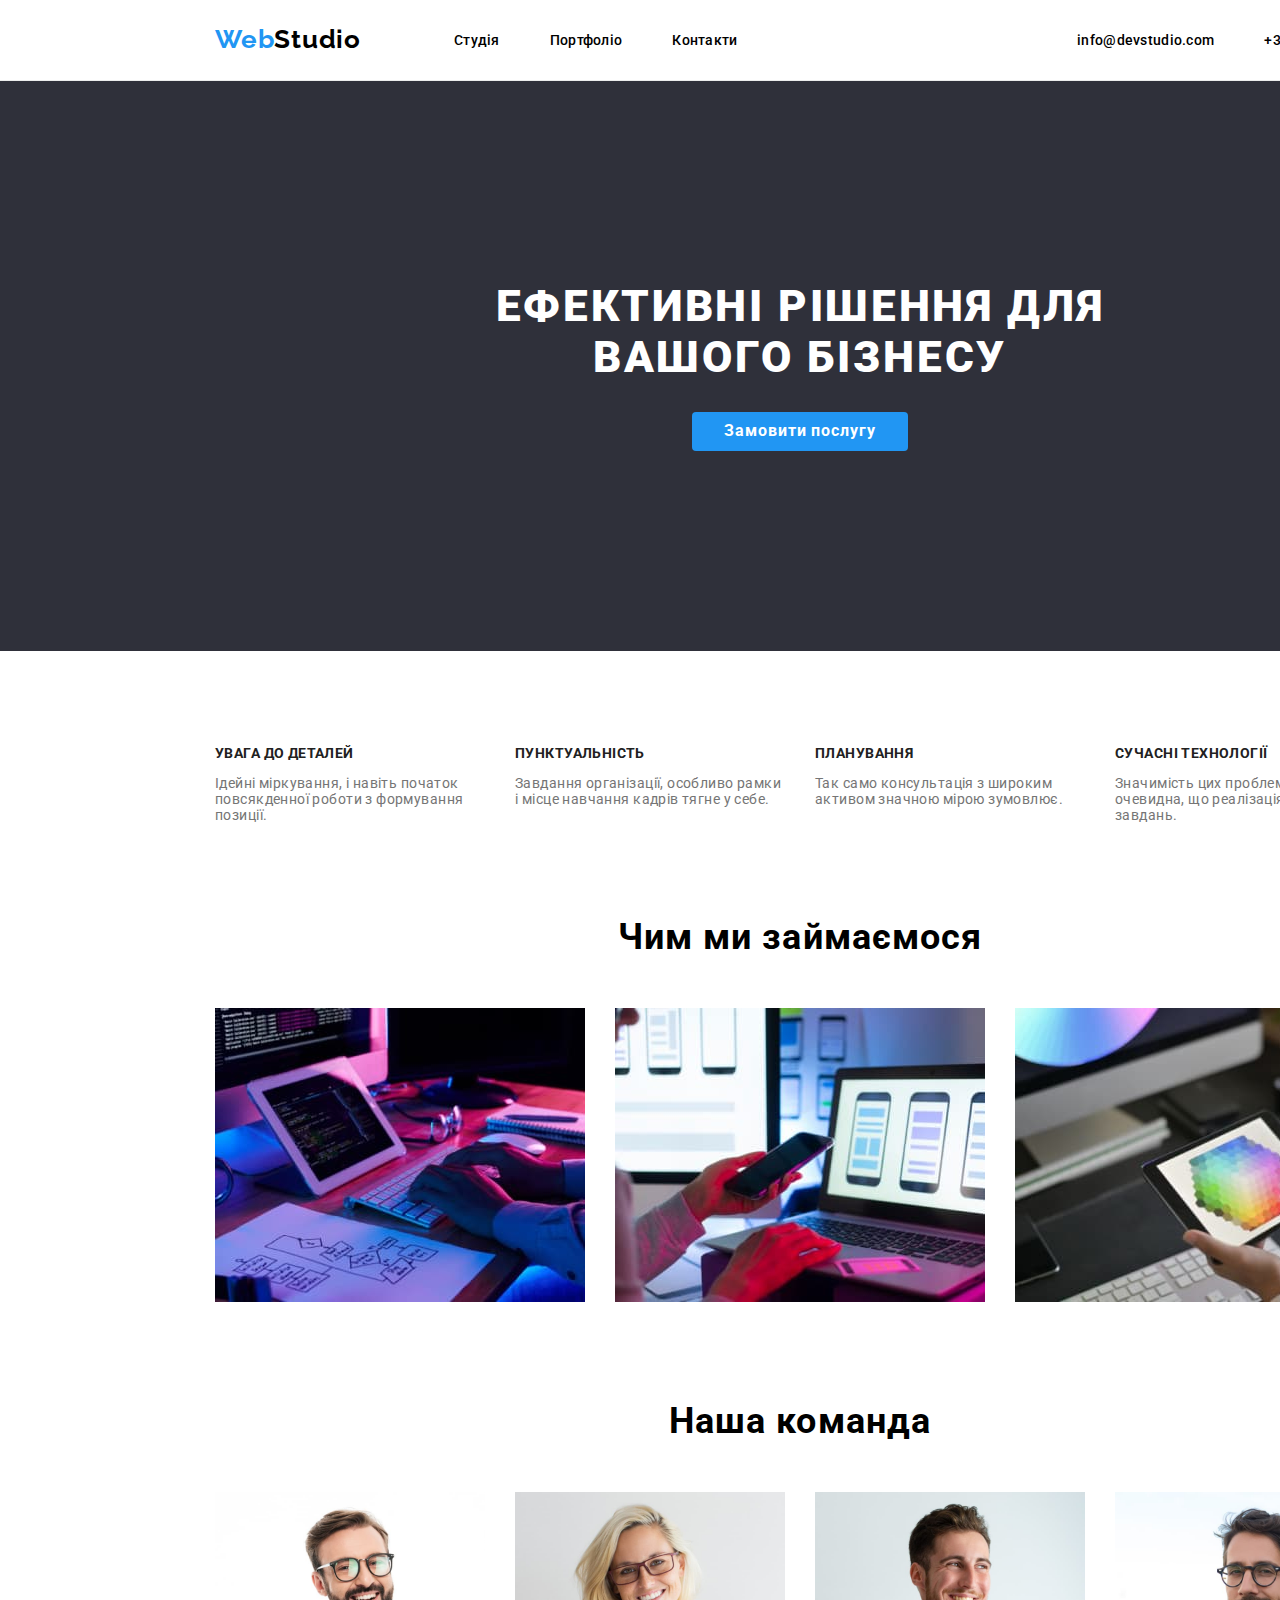
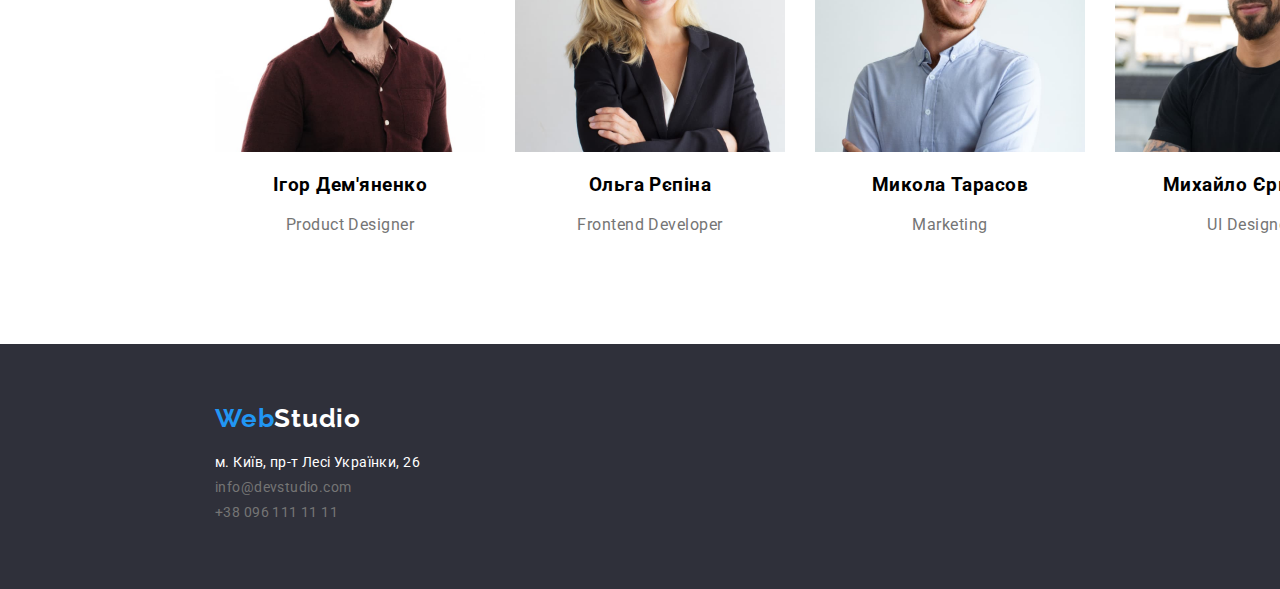
==== commit dab9da21: "update" ====
--- a/index.html
+++ b/index.html
@@ -60,75 +60,78 @@
       </section>
 
       <!-- section festures -->
-
-      <section class="features">
-        <h2 class="hiden">Особливості</h2>
-        <ul class="list-features decoration-point">
-          <li class="item">
-            <h3 class="title-features">УВАГА ДО ДЕТАЛЕЙ</h3>
-            <p class="paragraph-features">
-              Ідейні міркування, і навіть початок повсякденної роботи з формування позиції.
-            </p>
-          </li>
-          <li class="item">
-            <h3 class="title-features">ПУНКТУАЛЬНІСТЬ</h3>
-            <p class="paragraph-features">
-              Завдання організації, особливо рамки і місце навчання кадрів тягне у себе.
-            </p>
-          </li>
-          <li class="item">
-            <h3 class="title-features">ПЛАНУВАННЯ</h3>
-            <p class="paragraph-features">
-              Так само консультація з широким активом значною мірою зумовлює.
-            </p>
-          </li>
-          <li class="item">
-            <h3 class="title-features">СУЧАСНІ ТЕХНОЛОГІЇ</h3>
-            <p class="paragraph-features">
-              Значимість цих проблем настільки очевидна, що реалізація планових завдань.
-            </p>
-          </li>
-        </ul>
-      </section>
+      <div class="section-retreat">
+        <section class="features">
+          <h2 class="hiden">Особливості</h2>
+          <ul class="list-features decoration-point">
+            <li class="item">
+              <h3 class="title-features">УВАГА ДО ДЕТАЛЕЙ</h3>
+              <p class="paragraph-features">
+                Ідейні міркування, і навіть початок повсякденної роботи з формування позиції.
+              </p>
+            </li>
+            <li class="item">
+              <h3 class="title-features">ПУНКТУАЛЬНІСТЬ</h3>
+              <p class="paragraph-features">
+                Завдання організації, особливо рамки і місце навчання кадрів тягне у себе.
+              </p>
+            </li>
+            <li class="item">
+              <h3 class="title-features">ПЛАНУВАННЯ</h3>
+              <p class="paragraph-features">
+                Так само консультація з широким активом значною мірою зумовлює.
+              </p>
+            </li>
+            <li class="item">
+              <h3 class="title-features">СУЧАСНІ ТЕХНОЛОГІЇ</h3>
+              <p class="paragraph-features">
+                Значимість цих проблем настільки очевидна, що реалізація планових завдань.
+              </p>
+            </li>
+          </ul>
+        </section>
+      </div>
 
       <!-- section works -->
-
-      <section class="section-works">
-        <h2 class="title">Чим ми займаємося</h2>
-        <ul class="list-works decoration-point">
-          <li class="item-works"><img src="./img/writing-code.jpg" alt="написання коду" /></li>
-          <li class="item-works"><img src="./img/design.jpg" alt="дизайн" /></li>
-          <li class="item-works"><img src="./img/color-choice.jpg" alt="вибір кольору" /></li>
-        </ul>
-      </section>
+      <div class="section-retreat">
+        <section class="section-works">
+          <h2 class="title">Чим ми займаємося</h2>
+          <ul class="list-works decoration-point">
+            <li class="item-works"><img src="./img/writing-code.jpg" alt="написання коду" /></li>
+            <li class="item-works"><img src="./img/design.jpg" alt="дизайн" /></li>
+            <li class="item-works"><img src="./img/color-choice.jpg" alt="вибір кольору" /></li>
+          </ul>
+        </section>
+      </div>
 
       <!-- section team -->
-
-      <section class="section-team">
-        <h2 class="title">Наша команда</h2>
-        <ul class="list-team decoration-point">
-          <li class="item-team">
-            <img src="./img/Ihor-Demyanenko.jpg" alt="Ігор Дем'яненко" width="270" />
-            <h3 class="title-team">Ігор Дем'яненко</h3>
-            <p class="paragraph-team">Product Designer</p>
-          </li>
-          <li class="item-team">
-            <img src="./img/Olga-Repina.jpg" alt="Ольга Рєпіна" width="270" />
-            <h3 class="title-team">Ольга Рєпіна</h3>
-            <p class="paragraph-team">Frontend Developer</p>
-          </li>
-          <li class="item-team">
-            <img src="./img/Mykola-Tarasov.jpg" alt="Микола Тарасов" width="270" />
-            <h3 class="title-team">Микола Тарасов</h3>
-            <p class="paragraph-team">Marketing</p>
-          </li>
-          <li class="item-team">
-            <img src="./img/Mykhailo-Yermakov.jpg" alt="Михайло Єрмаков" width="270" />
-            <h3 class="title-team">Михайло Єрмаков</h3>
-            <p class="paragraph-team">UI Designer</p>
-          </li>
-        </ul>
-      </section>
+      <div class="section-retreat down-retreat">
+        <section class="section-team">
+          <h2 class="title">Наша команда</h2>
+          <ul class="list-team decoration-point">
+            <li class="item-team">
+              <img src="./img/Ihor-Demyanenko.jpg" alt="Ігор Дем'яненко" width="270" />
+              <h3 class="title-team">Ігор Дем'яненко</h3>
+              <p class="paragraph-team">Product Designer</p>
+            </li>
+            <li class="item-team">
+              <img src="./img/Olga-Repina.jpg" alt="Ольга Рєпіна" width="270" />
+              <h3 class="title-team">Ольга Рєпіна</h3>
+              <p class="paragraph-team">Frontend Developer</p>
+            </li>
+            <li class="item-team">
+              <img src="./img/Mykola-Tarasov.jpg" alt="Микола Тарасов" width="270" />
+              <h3 class="title-team">Микола Тарасов</h3>
+              <p class="paragraph-team">Marketing</p>
+            </li>
+            <li class="item-team">
+              <img src="./img/Mykhailo-Yermakov.jpg" alt="Михайло Єрмаков" width="270" />
+              <h3 class="title-team">Михайло Єрмаков</h3>
+              <p class="paragraph-team">UI Designer</p>
+            </li>
+          </ul>
+        </section>
+      </div>
     </main>
 
     <!-- Підвал -->
--- a/css/styles.css
+++ b/css/styles.css
@@ -16,8 +16,8 @@
   font-family: 'roboto', 'montserrat', sans-serif;
   color: var(--black-color);
   /* +++++++++++++++++++++++++такі розміри у макеті++++++++++++++++++++++++ */
-  /* width: 1600px;
-  margin: auto; */
+  width: 1600px;
+  margin: auto;
   /* ++++++++++++++++++++++++++++++++++++++++++++++++++++++++++++++++++++++ */
 }
 
@@ -46,20 +46,26 @@
   clip: rect(0 0 0 0);
   overflow: hidden;
 }
+/* відступ */
+.section-retreat {
+  padding-top: 94px;
+}
+.down-retreat {
+  padding-bottom: 94px;
+}
+
 
 /* ----------------------------------------HEADER-------------------------------- */
 .container-header{
   display: flex;
   align-items: center;
-  /* height: 80px; */
   border-bottom: 1px solid#ECECEC;
   
 }
 
 .logo {
-  display: flex;
   padding-right: 93px;
-  padding-left: 375px;
+  padding-left: 215px;
 }
 
 .studio-logo {
@@ -73,10 +79,10 @@
 }
 
 .list-contact, .list-nav{
-    font-weight: 500;
-    font-size: 14px;
-    line-height: 16 \ 14;
-    letter-spacing: 0.02em;
+  font-weight: 500;
+  font-size: 14px;
+  line-height: 16 \ 14;
+  letter-spacing: 0.02em;
 }
 
 .list-nav {
@@ -104,7 +110,7 @@
   margin-left: auto;
   margin-top: 0;
   margin-bottom: 0;
-  padding-right: 375px;
+  padding-right: 215px; 
 
 
 }
@@ -163,6 +169,7 @@
   letter-spacing: 0.06em;
   padding: 10px 32px;
   border: 0;
+  border-radius: 4px;
   
   
 }
@@ -174,16 +181,15 @@
 }
 
 /* SECTION FEATURES */
-
-.features {
-  padding-top: 94px;
-  display: flex;
-  margin-left: 375px;
-  margin-right: 375px;
-}
  
 .features .item {
-  margin-right: 15px;
+  width: 270px;
+  padding: 0;
+}
+
+.features {
+  margin-left: 215px;
+  margin-right: 215px;
 }
 
 .title-features {
@@ -192,6 +198,7 @@
   letter-spacing: 0.03em;
   text-transform: uppercase;
   color: var(--black-text-color);
+  margin-top: 0;
 }
 
 .paragraph-features {
@@ -199,36 +206,41 @@
   line-height: 24 \ 14;
   letter-spacing: 0.03em;
   color: var(--gray-color);
+  margin-top: 0;
+  margin-bottom: 0;
 }
 
 .list-features {
   display: flex;
-  margin: 0 auto;
   justify-content: center;
+  gap: 30px;
+  margin-top: 0;
+  margin-bottom: 0;
+  /* margin-left: 215px;
+  margin-right: 215px; */
+
 }
 
 /* TITLE (заголовки) */
 
 .title {
   font-size: 36px;
-  line-height: 42px;
-  text-align: center;
-  letter-spacing: 0.03em;
-  padding-top: 94px;
+  line-height: 42 \ 36;
+  text-align: center;
+  letter-spacing: 0.03em;
   padding-bottom: 50px;
+  padding-left: 215px;
+  padding-right: 215px;
   margin: 0;
 }
 
 /* WORKS */
 
-.section-works {
-  align-items: center;
-  margin: 0;
-}
-
 .list-works {
   display: flex;
   justify-content: center;
+  margin-top: 0;
+  margin-bottom: 0;
 }
 
 .item-works:not(:first-child) {
@@ -239,7 +251,7 @@
 
 .section-team {
   font-size: 16px;
-  line-height: 19px;
+  line-height: 19 \ 16;
   text-align: center;
   letter-spacing: 0.03em;
 }
@@ -247,11 +259,15 @@
 .list-team {
   display: flex;
   justify-content: center;
+  margin-top: 0;
+  margin-bottom: 0;
 }
 
 .item-team {
   font-weight: 500;
   margin: 15px;
+  margin-top: 0;
+  margin-bottom: 0;
 }
 
 .paragraph-team {
@@ -263,17 +279,12 @@
 
 /* PORTFOLIO */
 
-.container {
-  width: 1230px;
+/* .container {
   padding-left: 15px;
   padding-right: 15px;
   margin-left: auto;
   margin-right: auto;
-}
-
-.section-portfolio {
-  padding-top: 94px;
-}
+} */
 
 .list-filter-portfolio {
   display: flex;
@@ -291,7 +302,8 @@
 }
 
 .item-button {
-  padding: 6px 25px;
+  padding: 6px 22px;
+  border-radius: 4px;
   border: 0;
 }
 
@@ -301,17 +313,33 @@
   color: var(--white-color);
 }
 
+.section-portfolio {
+  width: 1200px;
+  padding-left: 15px;
+  padding-right: 15px;
+  margin-left: auto;
+  margin-right: auto;
+}
+
 .list-portfolio {
   display: flex;
   flex-wrap: wrap;
+  margin-top: 0;
+  margin-bottom: 0;
 }
 
 .item-portfolio {
-  width:calc((100% - 30px) \ 3);
-  margin: auto;
-  border-bottom: 1px solid #2f303a;
-  margin-right: 15px;
-  margin-bottom: 15px;
+  margin-right: 30px;
+  margin-bottom: 30px;
+  border-bottom: 1px solid var(--gray-color);
+}
+
+.item-portfolio:nth-child(3n) {
+  margin-right: 0;
+}
+
+.item-portfolio:nth-last-child(-n + 3) {
+  margin-bottom: 0px;
 }
 
 .card-discription .title-portfolio {
@@ -358,6 +386,7 @@
   padding-top: 60px;
   padding-left: 215px;
   padding-bottom: 20px;
+  padding-right: 1240px;
 }
 
 .studio-logo-footer {
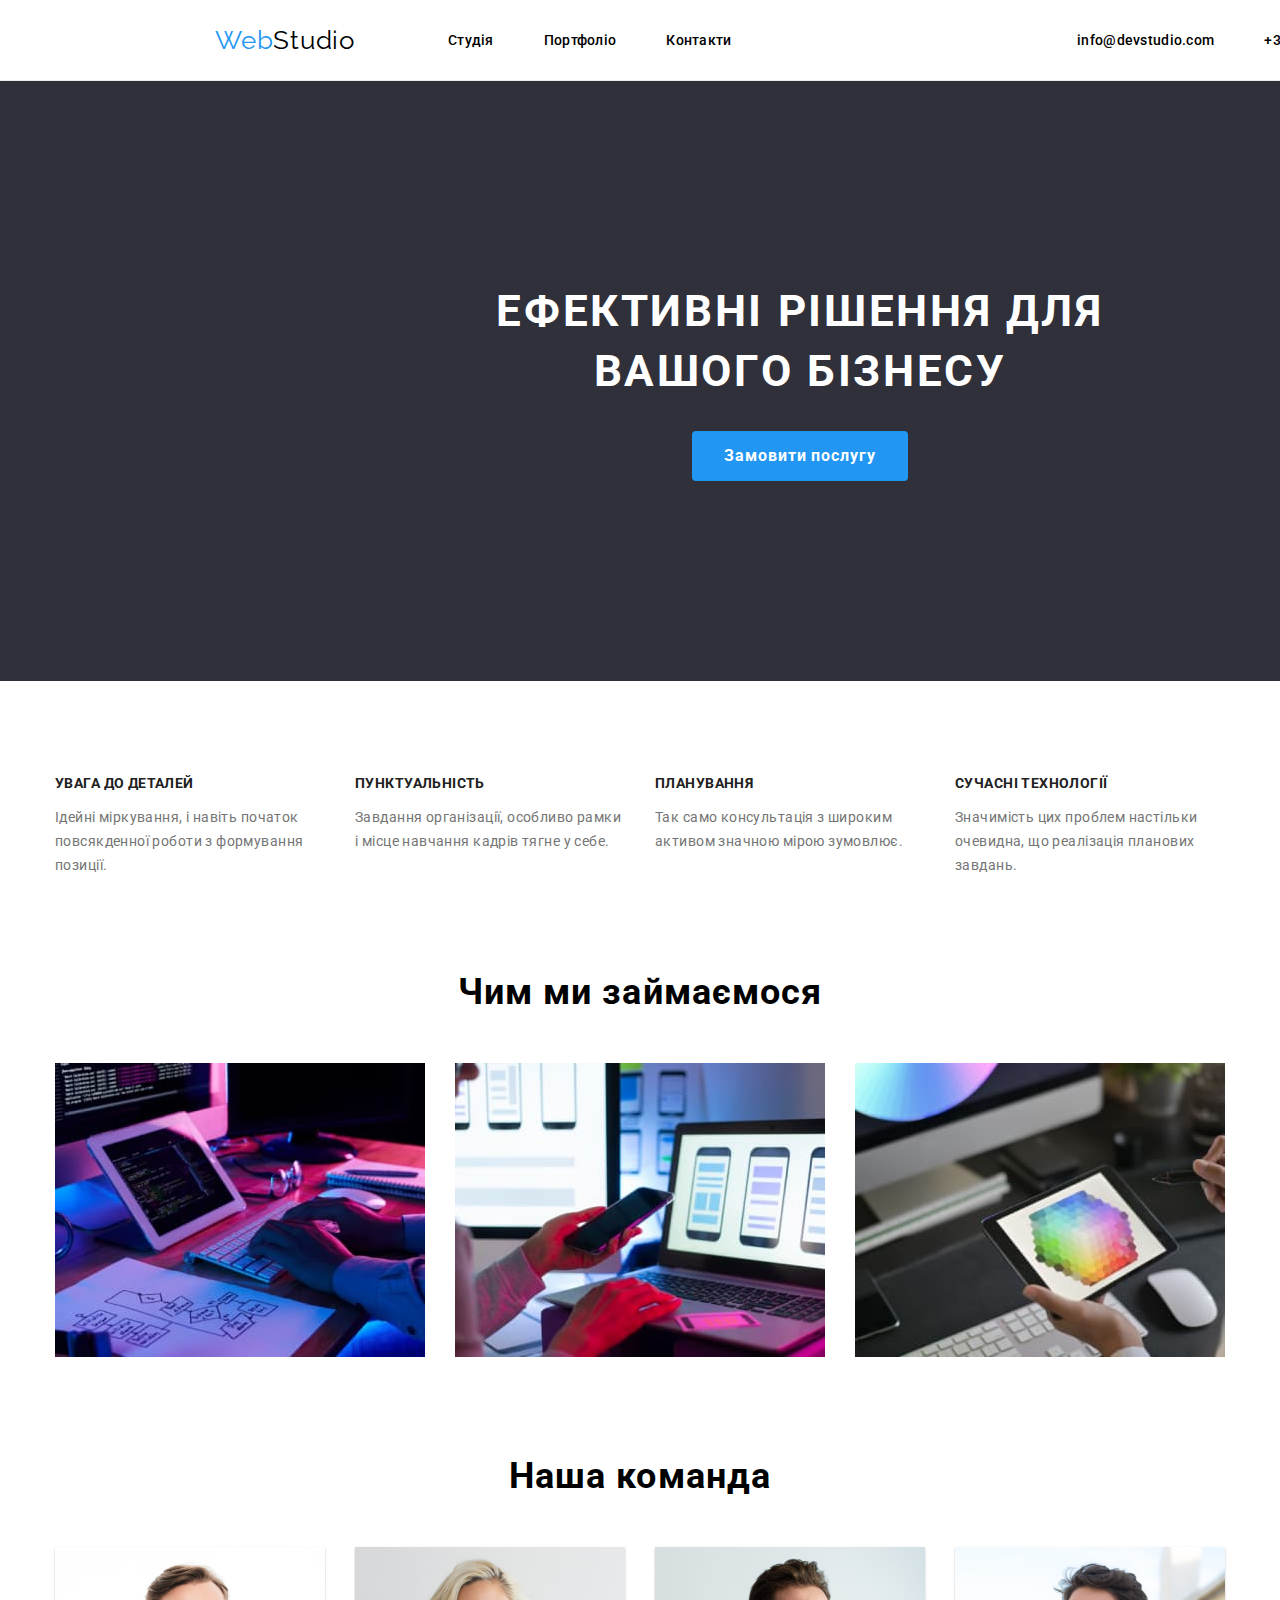
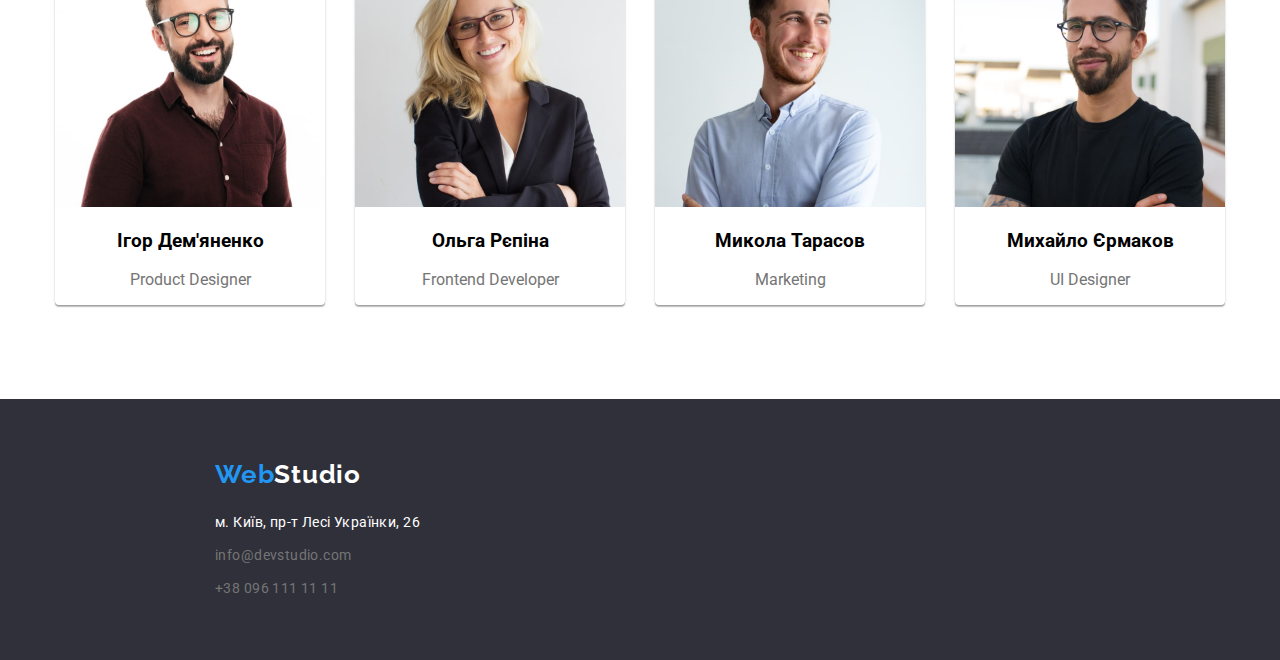
==== commit 6da80253: "update" ====
--- a/index.html
+++ b/index.html
@@ -18,29 +18,37 @@
     <!-- Шапка -->
 
     <header>
-      <div class="container-header">
-        <div class="logo">
-          <a class="studio-logo decoration-link" href="./index.html">
-            <span class="web-logo">Web</span>Studio</a
-          >
+      <div class="conteiner-header-footer">
+        <div class="container-header">
+          <div class="logo">
+            <a class="studio-logo decoration-link" href="./index.html">
+              <span class="web-logo">Web</span>Studio</a
+            >
+          </div>
+          <nav class="header-nav">
+            <ul class="list-nav decoration-point">
+              <li class="item">
+                <a class="link decoration-link" href="./index.html">Студія</a>
+              </li>
+              <li class="item">
+                <a class="link decoration-link" href="./portfolio.html">Портфоліо</a>
+              </li>
+              <li class="item">
+                <a class="link decoration-link" href="">Контакти</a>
+              </li>
+            </ul>
+          </nav>
+          <ul class="list-contact decoration-point">
+            <li class="item">
+              <a class="link decoration-link" href="mailto:info@devstudio.com"
+                >info@devstudio.com</a
+              >
+            </li>
+            <li class="item">
+              <a class="link decoration-link" href="tel:+380961111111">+38 096 111 11 11</a>
+            </li>
+          </ul>
         </div>
-        <nav class="header-nav">
-          <ul class="list-nav decoration-point">
-            <li class="item"><a class="link decoration-link" href="./index.html">Студія</a></li>
-            <li class="item">
-              <a class="link decoration-link" href="./portfolio.html">Портфоліо</a>
-            </li>
-            <li class="item"><a class="link decoration-link" href="">Контакти</a></li>
-          </ul>
-        </nav>
-        <ul class="list-contact decoration-point">
-          <li class="item">
-            <a class="link decoration-link" href="mailto:info@devstudio.com">info@devstudio.com</a>
-          </li>
-          <li class="item">
-            <a class="link decoration-link" href="tel:+380961111111">+38 096 111 11 11</a>
-          </li>
-        </ul>
       </div>
     </header>
 
@@ -50,18 +58,20 @@
       <!-- section hero -->
 
       <section class="section-hero">
-        <h1 class="list-hero">
-          ЕФЕКТИВНІ РІШЕННЯ ДЛЯ <br />
-          ВАШОГО БІЗНЕСУ
-        </h1>
-        <div class="button">
-          <button class="button-hero" type="button">Замовити послугу</button>
+        <div class="conteiner-header-footer">
+          <div class="position-hero">
+            <h1 class="title-hero">
+              ЕФЕКТИВНІ РІШЕННЯ ДЛЯ <br />
+              ВАШОГО БІЗНЕСУ
+            </h1>
+            <button class="button-hero" type="button">Замовити послугу</button>
+          </div>
         </div>
       </section>
 
       <!-- section festures -->
-      <div class="section-retreat">
-        <section class="features">
+      <section class="section-features">
+        <div class="container">
           <h2 class="hiden">Особливості</h2>
           <ul class="list-features decoration-point">
             <li class="item">
@@ -89,24 +99,24 @@
               </p>
             </li>
           </ul>
-        </section>
-      </div>
+        </div>
+      </section>
 
       <!-- section works -->
-      <div class="section-retreat">
-        <section class="section-works">
+      <section class="section-works">
+        <div class="container">
           <h2 class="title">Чим ми займаємося</h2>
           <ul class="list-works decoration-point">
             <li class="item-works"><img src="./img/writing-code.jpg" alt="написання коду" /></li>
             <li class="item-works"><img src="./img/design.jpg" alt="дизайн" /></li>
             <li class="item-works"><img src="./img/color-choice.jpg" alt="вибір кольору" /></li>
           </ul>
-        </section>
-      </div>
+        </div>
+      </section>
 
       <!-- section team -->
-      <div class="section-retreat down-retreat">
-        <section class="section-team">
+      <section class="section-team">
+        <div class="container">
           <h2 class="title">Наша команда</h2>
           <ul class="list-team decoration-point">
             <li class="item-team">
@@ -130,44 +140,48 @@
               <p class="paragraph-team">UI Designer</p>
             </li>
           </ul>
-        </section>
-      </div>
+        </div>
+      </section>
     </main>
 
     <!-- Підвал -->
 
     <footer>
-      <div class="set-footer">
-        <div class="logo-footer">
-          <a class="studio-logo-footer decoration-link" href="./index.html">
-            <span class="web-logo">Web</span>Studio</a
-          >
+      <div class="conteiner-header-footer">
+        <div class="set-footer">
+          <div class="logo-footer">
+            <a class="studio-logo-footer decoration-link" href="./index.html">
+              <span class="web-logo">Web</span>Studio</a
+            >
+          </div>
+          <address>
+            <ul class="list-contact-address decoration-point">
+              <li class="styles-link">
+                <a
+                  class="link-address style-address decoration-link"
+                  href="https://goo.gl/maps/E6FotYMbGwr5JEnZ7"
+                  target="_blank"
+                  rel="noopener nofollow noreferrer"
+                  >м. Київ, пр-т Лесі Українки, 26</a
+                >
+              </li>
+              <li class="styles-link">
+                <a
+                  class="contact-link-address style-address decoration-link"
+                  href="mailto:info@devstudio.com"
+                  >info@devstudio.com</a
+                >
+              </li>
+              <li class="styles-link">
+                <a
+                  class="contact-link-address style-address decoration-link"
+                  href="tel:+380961111111"
+                  >+38 096 111 11 11</a
+                >
+              </li>
+            </ul>
+          </address>
         </div>
-        <address>
-          <ul class="list-contact-address decoration-point">
-            <li class="styles-link">
-              <a
-                class="link-address style-address decoration-link"
-                href="https://goo.gl/maps/E6FotYMbGwr5JEnZ7"
-                target="_blank"
-                rel="noopener nofollow noreferrer"
-                >м. Київ, пр-т Лесі Українки, 26</a
-              >
-            </li>
-            <li class="styles-link">
-              <a
-                class="contact-link-address style-address decoration-link"
-                href="mailto:info@devstudio.com"
-                >info@devstudio.com</a
-              >
-            </li>
-            <li class="styles-link">
-              <a class="contact-link-address style-address decoration-link" href="tel:+380961111111"
-                >+38 096 111 11 11</a
-              >
-            </li>
-          </ul>
-        </address>
       </div>
     </footer>
   </body>
--- a/css/styles.css
+++ b/css/styles.css
@@ -5,8 +5,12 @@
   --black-color: #000;
   --gray-color: #757575;
   --black-text-color: #212121;
+  --white-background-color: #f5f5f5;
   --gray-background-color: #2f303a;
-  --card-shadow: 0 2px 5px rgba(0, 0, 0, 0.2), 0 4px 6px rgba(0, 0, 0, 0.2);
+  --card-shadow-team: 0px 1px 3px rgba(0, 0, 0, 0.12), 0px 1px 1px rgba(0, 0, 0, 0.14),
+    0px 2px 1px rgba(0, 0, 0, 0.2);
+  --card-shadow-filter: 0px 3px 1px rgba(0, 0, 0, 0.1), 0px 1px 2px rgba(0, 0, 0, 0.08),
+    0px 2px 2px rgba(0, 0, 0, 0.12);
   --card-shadow-hight: 0 4px 12px rgba(0, 0, 0, 0.2), 0 16px 20px rgba(0, 0, 0, 0.2);
 }
 
@@ -16,8 +20,8 @@
   font-family: 'roboto', 'montserrat', sans-serif;
   color: var(--black-color);
   /* +++++++++++++++++++++++++такі розміри у макеті++++++++++++++++++++++++ */
-  width: 1600px;
-  margin: auto;
+  /* width: 1600px;
+  margin: auto; */
   /* ++++++++++++++++++++++++++++++++++++++++++++++++++++++++++++++++++++++ */
 }
 
@@ -47,41 +51,48 @@
   overflow: hidden;
 }
 /* відступ */
-.section-retreat {
-  padding-top: 94px;
-}
-.down-retreat {
-  padding-bottom: 94px;
-}
-
-
+
+.conteiner-header-footer {
+  width: 1600px;
+  margin: 0 auto;
+}
+
+.container {
+  width: 1215px;
+  padding-left: 15px;
+  padding-right: 15px;
+  margin-left: auto;
+  margin-right: auto;
+}
 /* ----------------------------------------HEADER-------------------------------- */
-.container-header{
+.container-header {
   display: flex;
   align-items: center;
   border-bottom: 1px solid#ECECEC;
-  
 }
 
 .logo {
-  padding-right: 93px;
+  margin-right: 93px;
   padding-left: 215px;
 }
 
 .studio-logo {
-  font-family: "raleway",sans-serif;
-  font-weight: 700;
+  font-family: 'raleway', sans-serif;
   font-size: 26px;
-  line-height: 31 \ 26;
-  letter-spacing: 0.03em;
+  line-height: calc(31 / 26);
+  letter-spacing: 0.03em;
+  /* margin: 0 auto; */
+  box-sizing: border-box;
+  align-items: center;
   padding-top: 24px;
   padding-bottom: 25px;
 }
 
-.list-contact, .list-nav{
+.list-contact,
+.list-nav {
   font-weight: 500;
   font-size: 14px;
-  line-height: 16 \ 14;
+  line-height: calc(16 / 14);
   letter-spacing: 0.02em;
 }
 
@@ -91,15 +102,12 @@
 }
 
 .list-nav .item:not(:last-child) {
-  padding-right: 50px;
-}
-
-.item {
-  padding-top: 32px;
-  padding-bottom: 32px;
-}
+  margin-right: 50px;
+}
+
 
 .link {
+  display: block;
   padding-top: 32px;
   padding-bottom: 32px;
   cursor: pointer;
@@ -108,15 +116,13 @@
 .list-contact {
   display: flex;
   margin-left: auto;
-  margin-top: 0;
-  margin-bottom: 0;
-  padding-right: 215px; 
-
-
+  padding-right: 215px;
+  margin-top: 0;
+  margin-bottom: 0;
 }
 
 .list-contact .item:not(:last-child) {
-  padding-right: 50px;
+  margin-right: 50px;
 }
 
 .web-logo {
@@ -135,29 +141,21 @@
 
 /* SECTION HERO */
 
-.section-hero {
+.position-hero {
   background-color: var(--gray-background-color);
   padding-top: 200px;
   padding-bottom: 200px;
-  padding-left: 215px;
-  padding-right: 215px;
-  text-align: center;
-}
-
-.list-hero {
-  font-weight: 900;
+}
+
+.title-hero {
   font-size: 44px;
-  line-height: 60 \ 44;
+  line-height: calc(60 / 44);
   text-align: center;
   letter-spacing: 0.06em;
   text-transform: uppercase;
   color: var(--white-color);
   margin: 0 auto;
-}
-
-.button {
-  text-align: center;
-  padding-top: 30px;
+  margin-bottom: 30px;
 }
 
 .button-hero {
@@ -165,13 +163,14 @@
   background-color: var(--blue-color);
   font-weight: bold;
   font-size: 16px;
-  line-height: 30 \ 16;
+  line-height: calc(30 / 16);
   letter-spacing: 0.06em;
   padding: 10px 32px;
   border: 0;
   border-radius: 4px;
-  
-  
+  display: flex;
+  margin: auto;
+  cursor: pointer;
 }
 
 .button-hero:hover,
@@ -181,20 +180,20 @@
 }
 
 /* SECTION FEATURES */
- 
-.features .item {
+
+.section-features {
+  padding-top: 94px;
+  padding-bottom: 94px;
+}
+
+.list-features .item {
   width: 270px;
   padding: 0;
 }
 
-.features {
-  margin-left: 215px;
-  margin-right: 215px;
-}
-
 .title-features {
   font-size: 14px;
-  line-height: 16 \ 14;
+  line-height: calc(16 / 14);
   letter-spacing: 0.03em;
   text-transform: uppercase;
   color: var(--black-text-color);
@@ -203,7 +202,7 @@
 
 .paragraph-features {
   font-size: 14px;
-  line-height: 24 \ 14;
+  line-height: calc(24 / 14);
   letter-spacing: 0.03em;
   color: var(--gray-color);
   margin-top: 0;
@@ -216,16 +215,13 @@
   gap: 30px;
   margin-top: 0;
   margin-bottom: 0;
-  /* margin-left: 215px;
-  margin-right: 215px; */
-
 }
 
 /* TITLE (заголовки) */
 
 .title {
   font-size: 36px;
-  line-height: 42 \ 36;
+  line-height: calc(42 / 36);
   text-align: center;
   letter-spacing: 0.03em;
   padding-bottom: 50px;
@@ -250,9 +246,13 @@
 /* TEAM */
 
 .section-team {
+  padding-top: 94px;
+  padding-bottom: 94px;
+}
+
+.titul-team {
   font-size: 16px;
-  line-height: 19 \ 16;
-  text-align: center;
+  line-height: calc(19 / 16);
   letter-spacing: 0.03em;
 }
 
@@ -265,9 +265,12 @@
 
 .item-team {
   font-weight: 500;
+  text-align: center;
   margin: 15px;
   margin-top: 0;
   margin-bottom: 0;
+  box-shadow: var(--card-shadow-team);
+  border-radius: 0px 0px 4px 4px;
 }
 
 .paragraph-team {
@@ -279,80 +282,109 @@
 
 /* PORTFOLIO */
 
-/* .container {
-  padding-left: 15px;
-  padding-right: 15px;
-  margin-left: auto;
-  margin-right: auto;
-} */
+.section-portfolio {
+  padding-top: 94px;
+  padding-bottom: 94px;
+}
 
 .list-filter-portfolio {
   display: flex;
   gap: 8px;
   justify-content: center;
   margin: 0;
-}
-
-.list-filter-portfolio .item-button {
-  font-weight: 500;
-  font-size: 16px;
-  line-height: 26 \ 16;
-  text-align: center;
-  letter-spacing: 0.03em;
+  padding-bottom: 34px;
+}
+
+.item-portfolio:nth-last-child(-n + 3) {
+  margin-bottom: 0;
+}
+
+.title-portfolio {
+  margin-top: 0;
+  margin-bottom: 0;
+}
+
+.paragraph-portfolio {
+  margin-top: 4px;
+  margin-bottom: 0;
 }
 
 .item-button {
   padding: 6px 22px;
   border-radius: 4px;
   border: 0;
+  cursor: pointer;
+}
+
+.card-discription {
+  padding-top: 20px;
+  padding-left: 24px;
+  padding-bottom: 20px;
+  border: 1px solid var(--white-color);
+  border-top: inherit;
+} 
+
+.list-portfolio {
+  display: flex;
+  flex-wrap: wrap;
+  margin-top: 0;
+  margin-bottom: 0;
+}
+
+.item-portfolio {
+  width: 370px;
+  margin: 15px;
+}
+
+.item-portfolio:nth-child(3n) {
+  margin-right: 0px;
+}
+
+.item-portfolio:nth-last-child(-n + 3) {
+  margin-bottom: 0;
+}
+
+.list-filter-portfolio .item-button {
+  font-weight: 500;
+  font-size: 16px;
+  line-height: calc(26 / 16);
+  text-align: center;
+  letter-spacing: 0.03em;
+}
+
+.card-discription .title-portfolio {
+  font-size: 18px;
+  line-height: calc(36 / 18);
+  letter-spacing: 0.06em;
+}
+
+.card-discription .paragraph-portfolio {
+  font-size: 16px;
+  line-height: calc(30 / 16);
+  letter-spacing: 0.03em;
+  color: var(--gray-color);
+}
+
+.item-one {
+  background-color: var(--blue-color);
+  color: var(--white-color);
+  box-shadow: var(--card-shadow-filter);
 }
 
 .item-button:focus,
 .item-button:hover {
   background-color: var(--blue-color);
   color: var(--white-color);
-}
-
-.section-portfolio {
-  width: 1200px;
-  padding-left: 15px;
-  padding-right: 15px;
-  margin-left: auto;
-  margin-right: auto;
-}
-
-.list-portfolio {
-  display: flex;
-  flex-wrap: wrap;
-  margin-top: 0;
-  margin-bottom: 0;
-}
-
-.item-portfolio {
-  margin-right: 30px;
-  margin-bottom: 30px;
-  border-bottom: 1px solid var(--gray-color);
-}
-
-.item-portfolio:nth-child(3n) {
-  margin-right: 0;
-}
-
-.item-portfolio:nth-last-child(-n + 3) {
-  margin-bottom: 0px;
-}
-
-.card-discription .title-portfolio {
-  font-size: 18px;
-  line-height: 36 \ 18;
-  letter-spacing: 0.06em;
-}
-
-.card-discription .paragraph-portfolio {
-  font-size: 16px;
-  line-height: 30 \ 16;
-  letter-spacing: 0.03em;
-  color: var(--gray-color);
+  box-shadow: var(--card-shadow-filter);
+}
+
+.card-discription:hover,
+.card-discription:focus {
+  border-bottom: 1px solid var(--black-color);
+}
+
+.list-filter-portfolio .item-button:active {
+  color: var(--gray-background-color);
 }
 
 /* ++++++++++++++++++!(ALERT)ТИМЧАСОВО!(ALERT)++++++++++++++++++++ */
@@ -365,33 +397,29 @@
 /* ------------------------------------------------------------------------- */
 /* -------------------------------footer------------------------------------ */
 
+.studio-logo-footer {
+  display: block;
+  padding-top: 60px;
+  padding-bottom: 20px;
+}
 
 .set-footer {
   background-color: var(--gray-background-color);
   cursor: pointer;
 }
 
-
-
 .logo-footer .studio-logo-footer {
   color: var(--white-color);
 }
 
 .logo-footer {
-  font-family: "raleway",sans-serif;
+  font-family: 'raleway', sans-serif;
   font-weight: 700;
   font-size: 26px;
-  line-height: 31 \ 26;
-  letter-spacing: 0.03em;
-  padding-top: 60px;
+  line-height: calc(31 / 26);
+  letter-spacing: 0.03em;
   padding-left: 215px;
-  padding-bottom: 20px;
   padding-right: 1240px;
-}
-
-.studio-logo-footer {
-  padding-top: 60px;
-  padding-bottom: 20px;
 }
 
 .list-contact-address {
@@ -400,7 +428,7 @@
   padding-bottom: 60px;
   margin: 0;
   font-size: 14px;
-  line-height: 24 \ 14;
+  line-height: calc(24 / 14);
   letter-spacing: 0.03em;
 }
 
@@ -409,7 +437,7 @@
   color: var(--blue-color);
 }
 
-.styles-link {
+.styles-link:not(:last-child) {
   margin-bottom: 9px;
 }
 
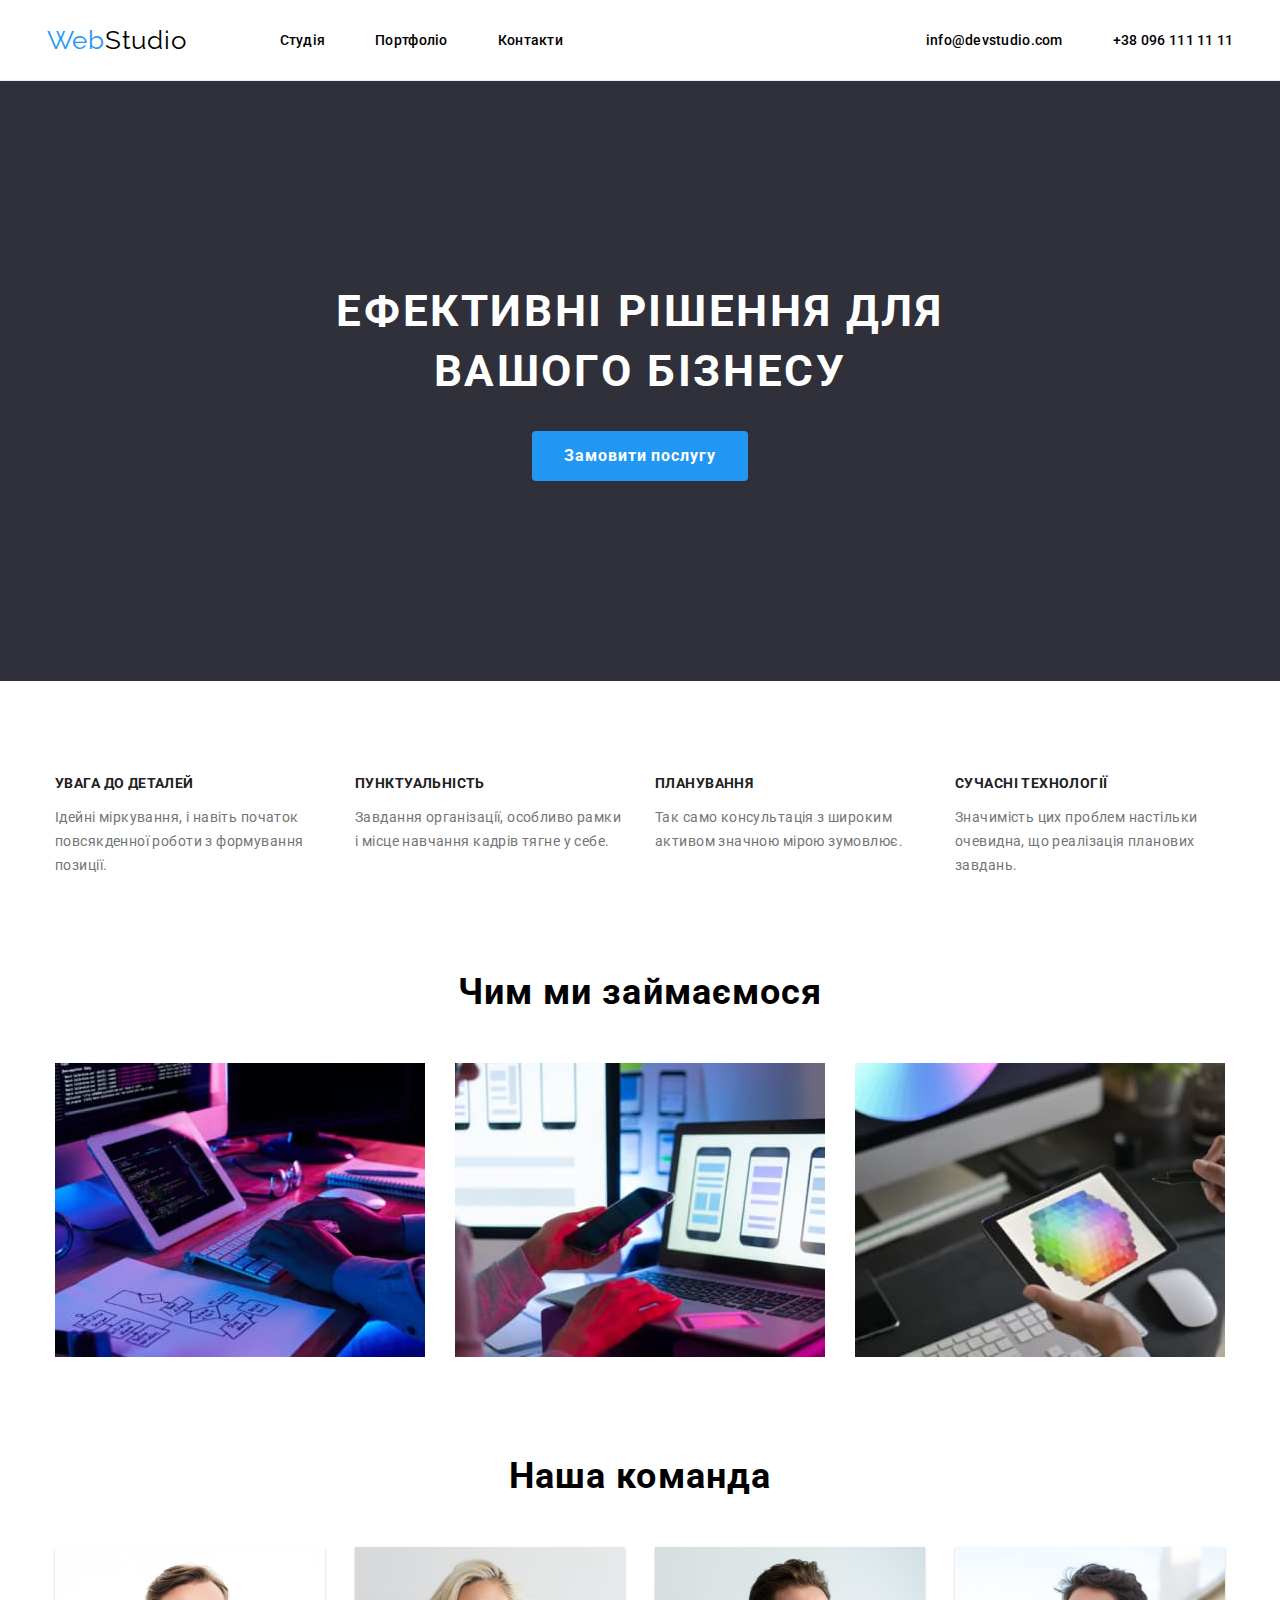
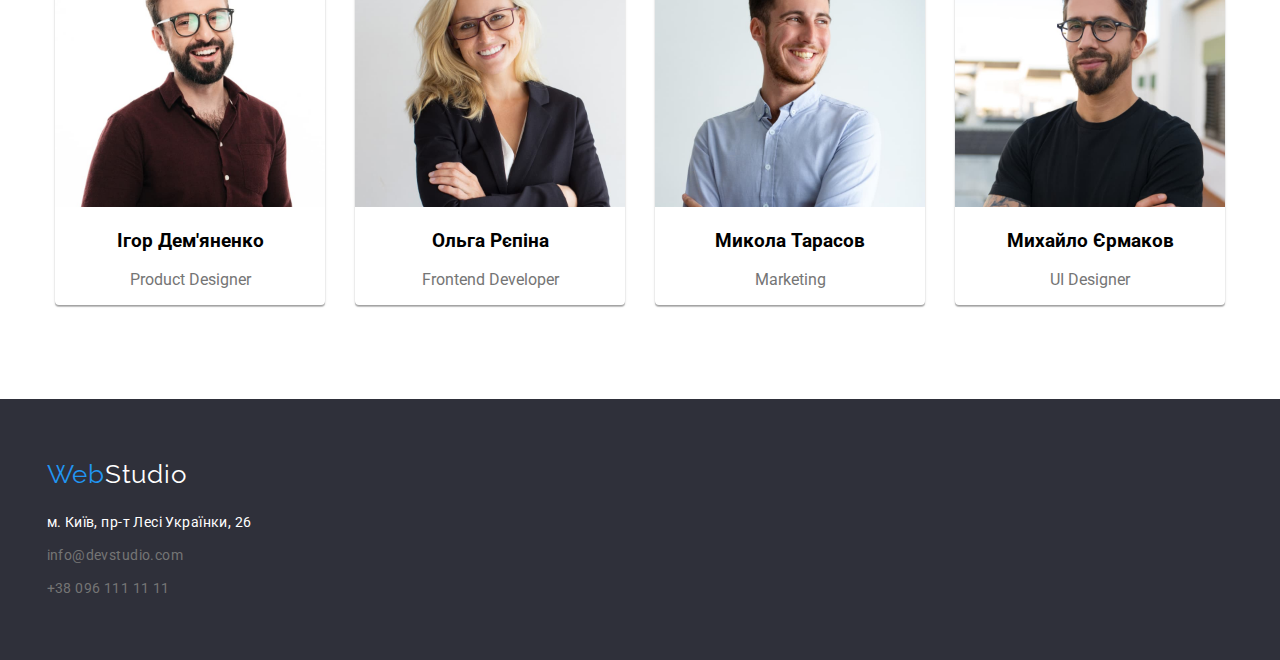
==== commit 49b27d8c: "update" ====
--- a/index.html
+++ b/index.html
@@ -17,8 +17,8 @@
   <body>
     <!-- Шапка -->
 
-    <header>
-      <div class="conteiner-header-footer">
+    <header class="header-line">
+      <div class="container">
         <div class="container-header">
           <div class="logo">
             <a class="studio-logo decoration-link" href="./index.html">
@@ -27,7 +27,7 @@
           </div>
           <nav class="header-nav">
             <ul class="list-nav decoration-point">
-              <li class="item">
+              <li class="item ">
                 <a class="link decoration-link" href="./index.html">Студія</a>
               </li>
               <li class="item">
@@ -56,9 +56,8 @@
 
     <main>
       <!-- section hero -->
-
       <section class="section-hero">
-        <div class="conteiner-header-footer">
+        <div class="container">
           <div class="position-hero">
             <h1 class="title-hero">
               ЕФЕКТИВНІ РІШЕННЯ ДЛЯ <br />
@@ -115,7 +114,7 @@
       </section>
 
       <!-- section team -->
-      <section class="section-team">
+      <section class="section section-team">
         <div class="container">
           <h2 class="title">Наша команда</h2>
           <ul class="list-team decoration-point">
@@ -147,8 +146,8 @@
     <!-- Підвал -->
 
     <footer>
-      <div class="conteiner-header-footer">
-        <div class="set-footer">
+      <div class="set-footer">
+        <div class="container">
           <div class="logo-footer">
             <a class="studio-logo-footer decoration-link" href="./index.html">
               <span class="web-logo">Web</span>Studio</a
--- a/css/styles.css
+++ b/css/styles.css
@@ -6,12 +6,14 @@
   --gray-color: #757575;
   --black-text-color: #212121;
   --white-background-color: #f5f5f5;
+  --card-border-color: #EEEEEE;
   --gray-background-color: #2f303a;
   --card-shadow-team: 0px 1px 3px rgba(0, 0, 0, 0.12), 0px 1px 1px rgba(0, 0, 0, 0.14),
     0px 2px 1px rgba(0, 0, 0, 0.2);
   --card-shadow-filter: 0px 3px 1px rgba(0, 0, 0, 0.1), 0px 1px 2px rgba(0, 0, 0, 0.08),
     0px 2px 2px rgba(0, 0, 0, 0.12);
   --card-shadow-hight: 0 4px 12px rgba(0, 0, 0, 0.2), 0 16px 20px rgba(0, 0, 0, 0.2);
+  --border-test: 1px solid tomato;
 }
 
 /* BODY */
@@ -53,27 +55,30 @@
 /* відступ */
 
 .conteiner-header-footer {
-  width: 1600px;
   margin: 0 auto;
 }
 
 .container {
-  width: 1215px;
+  width: 1217px;
   padding-left: 15px;
   padding-right: 15px;
   margin-left: auto;
   margin-right: auto;
+  /* test border */
+  /* border: var(--border-test);  */
+}
+
+.header-line {
+  border-bottom: 1px solid #ECECEC;
 }
 /* ----------------------------------------HEADER-------------------------------- */
 .container-header {
   display: flex;
   align-items: center;
-  border-bottom: 1px solid#ECECEC;
 }
 
 .logo {
   margin-right: 93px;
-  padding-left: 215px;
 }
 
 .studio-logo {
@@ -81,7 +86,6 @@
   font-size: 26px;
   line-height: calc(31 / 26);
   letter-spacing: 0.03em;
-  /* margin: 0 auto; */
   box-sizing: border-box;
   align-items: center;
   padding-top: 24px;
@@ -113,10 +117,10 @@
   cursor: pointer;
 }
 
+
 .list-contact {
   display: flex;
   margin-left: auto;
-  padding-right: 215px;
   margin-top: 0;
   margin-bottom: 0;
 }
@@ -126,6 +130,10 @@
 }
 
 .web-logo {
+  color: var(--blue-color);
+}
+
+.current {
   color: var(--blue-color);
 }
 
@@ -140,6 +148,12 @@
 /* ==================================MAIN-1============================== */
 
 /* SECTION HERO */
+
+.section-hero {
+  background-color: var(--gray-background-color);
+  /* width: 1600px;
+  margin: 0 auto; */
+}
 
 .position-hero {
   background-color: var(--gray-background-color);
@@ -161,7 +175,7 @@
 .button-hero {
   color: var(--white-color);
   background-color: var(--blue-color);
-  font-weight: bold;
+  font-weight: 700;
   font-size: 16px;
   line-height: calc(30 / 16);
   letter-spacing: 0.06em;
@@ -224,10 +238,8 @@
   line-height: calc(42 / 36);
   text-align: center;
   letter-spacing: 0.03em;
-  padding-bottom: 50px;
-  padding-left: 215px;
-  padding-right: 215px;
-  margin: 0;
+  margin-top: 0;
+  margin-bottom: 50px;
 }
 
 /* WORKS */
@@ -264,7 +276,6 @@
 }
 
 .item-team {
-  font-weight: 500;
   text-align: center;
   margin: 15px;
   margin-top: 0;
@@ -274,7 +285,6 @@
 }
 
 .paragraph-team {
-  font-weight: 400;
   color: var(--gray-color);
 }
 
@@ -289,10 +299,13 @@
 
 .list-filter-portfolio {
   display: flex;
-  gap: 8px;
   justify-content: center;
   margin: 0;
   padding-bottom: 34px;
+}
+
+.button-filter:not(:last-child) {
+  margin-right: 8px;
 }
 
 .item-portfolio:nth-last-child(-n + 3) {
@@ -380,7 +393,8 @@
 
 .card-discription:hover,
 .card-discription:focus {
-  border-bottom: 1px solid var(--black-color);
+  border: 1px solid var(--card-border-color);
+  border-top: inherit;
 }
 
 .list-filter-portfolio .item-button:active {
@@ -397,15 +411,10 @@
 /* ------------------------------------------------------------------------- */
 /* -------------------------------footer------------------------------------ */
 
-.studio-logo-footer {
-  display: block;
+.set-footer{
+  background-color: var(--gray-background-color);
   padding-top: 60px;
-  padding-bottom: 20px;
-}
-
-.set-footer {
-  background-color: var(--gray-background-color);
-  cursor: pointer;
+  padding-bottom: 60px;
 }
 
 .logo-footer .studio-logo-footer {
@@ -414,19 +423,18 @@
 
 .logo-footer {
   font-family: 'raleway', sans-serif;
-  font-weight: 700;
   font-size: 26px;
   line-height: calc(31 / 26);
   letter-spacing: 0.03em;
-  padding-left: 215px;
-  padding-right: 1240px;
+  margin-right: auto;
+  margin-bottom: 20px;
+  /* width: 145px; */
 }
 
 .list-contact-address {
   font-style: normal;
-  padding-left: 215px;
-  padding-bottom: 60px;
-  margin: 0;
+  margin-top: 0;
+  margin-bottom: 0;
   font-size: 14px;
   line-height: calc(24 / 14);
   letter-spacing: 0.03em;
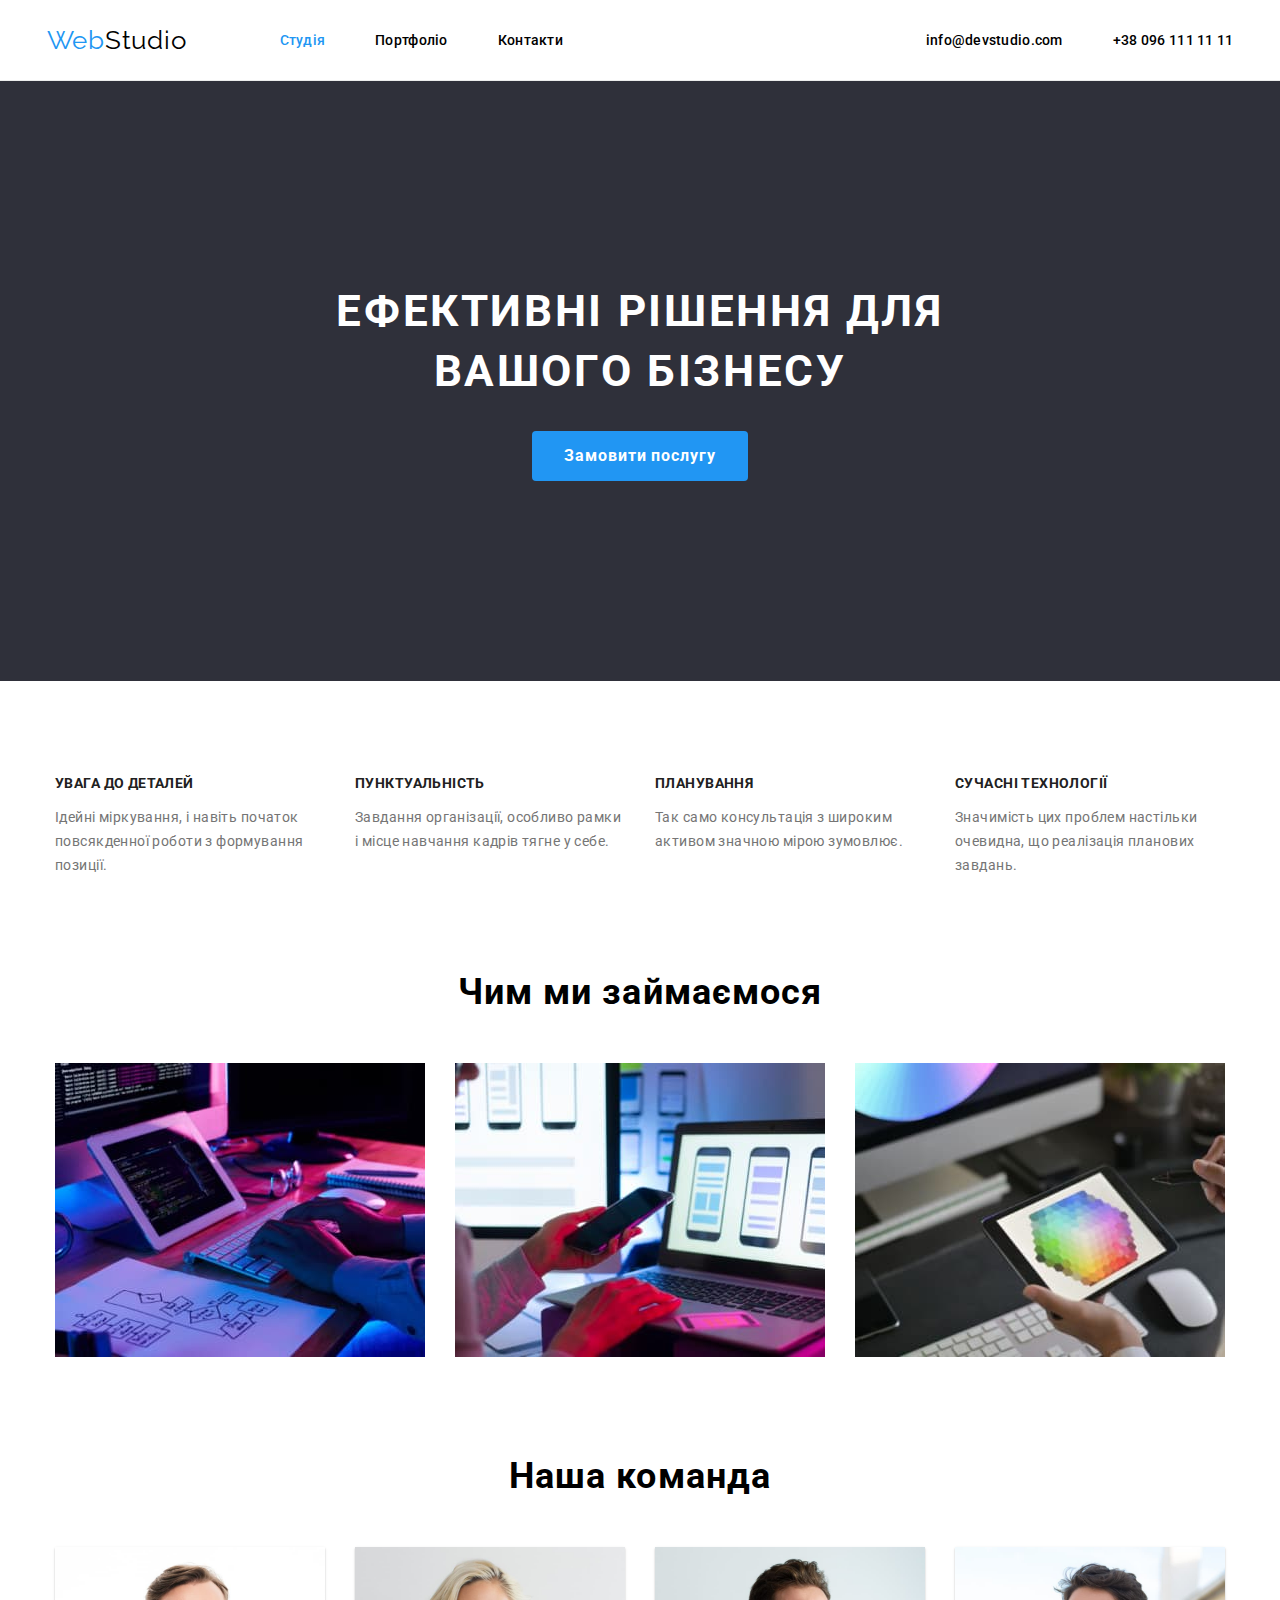
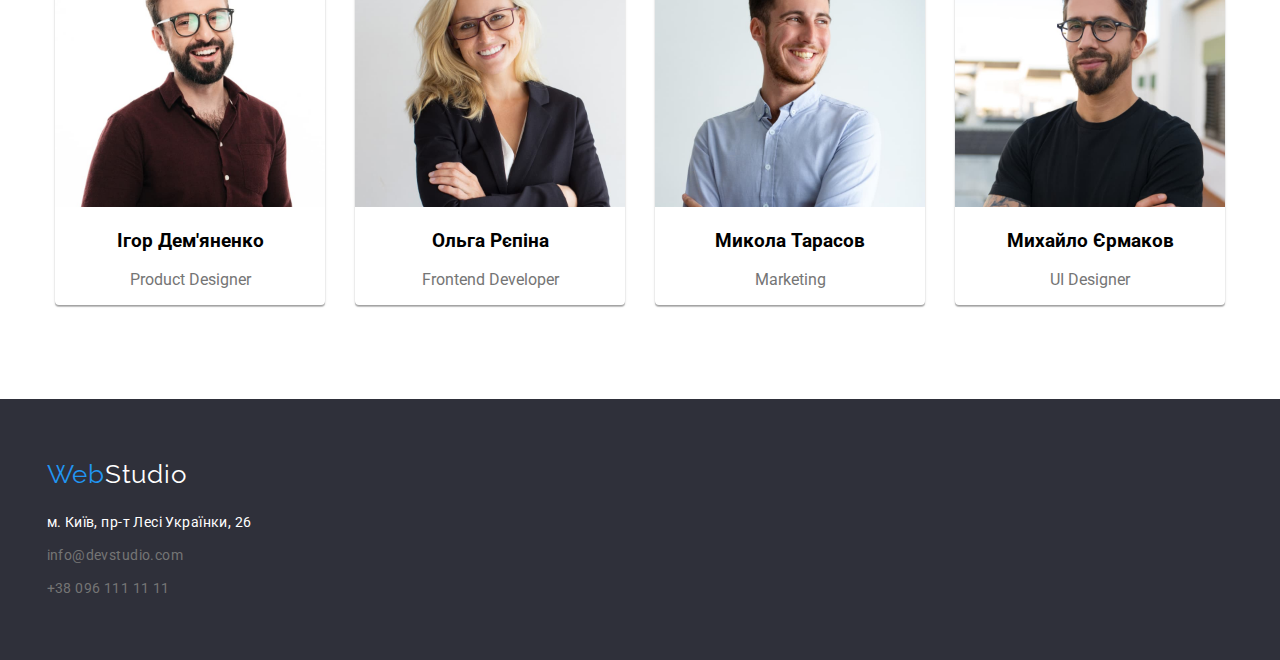
==== commit 8301c5b3: "update" ====
--- a/index.html
+++ b/index.html
@@ -28,7 +28,7 @@
           <nav class="header-nav">
             <ul class="list-nav decoration-point">
               <li class="item ">
-                <a class="link decoration-link" href="./index.html">Студія</a>
+                <a class="link decoration-link current" href="./index.html">Студія</a>
               </li>
               <li class="item">
                 <a class="link decoration-link" href="./portfolio.html">Портфоліо</a>
--- a/css/styles.css
+++ b/css/styles.css
@@ -197,7 +197,6 @@
 
 .section-features {
   padding-top: 94px;
-  padding-bottom: 94px;
 }
 
 .list-features .item {
@@ -243,6 +242,10 @@
 }
 
 /* WORKS */
+
+.section-works {
+  padding-top:94px;
+}
 
 .list-works {
   display: flex;
@@ -428,7 +431,6 @@
   letter-spacing: 0.03em;
   margin-right: auto;
   margin-bottom: 20px;
-  /* width: 145px; */
 }
 
 .list-contact-address {
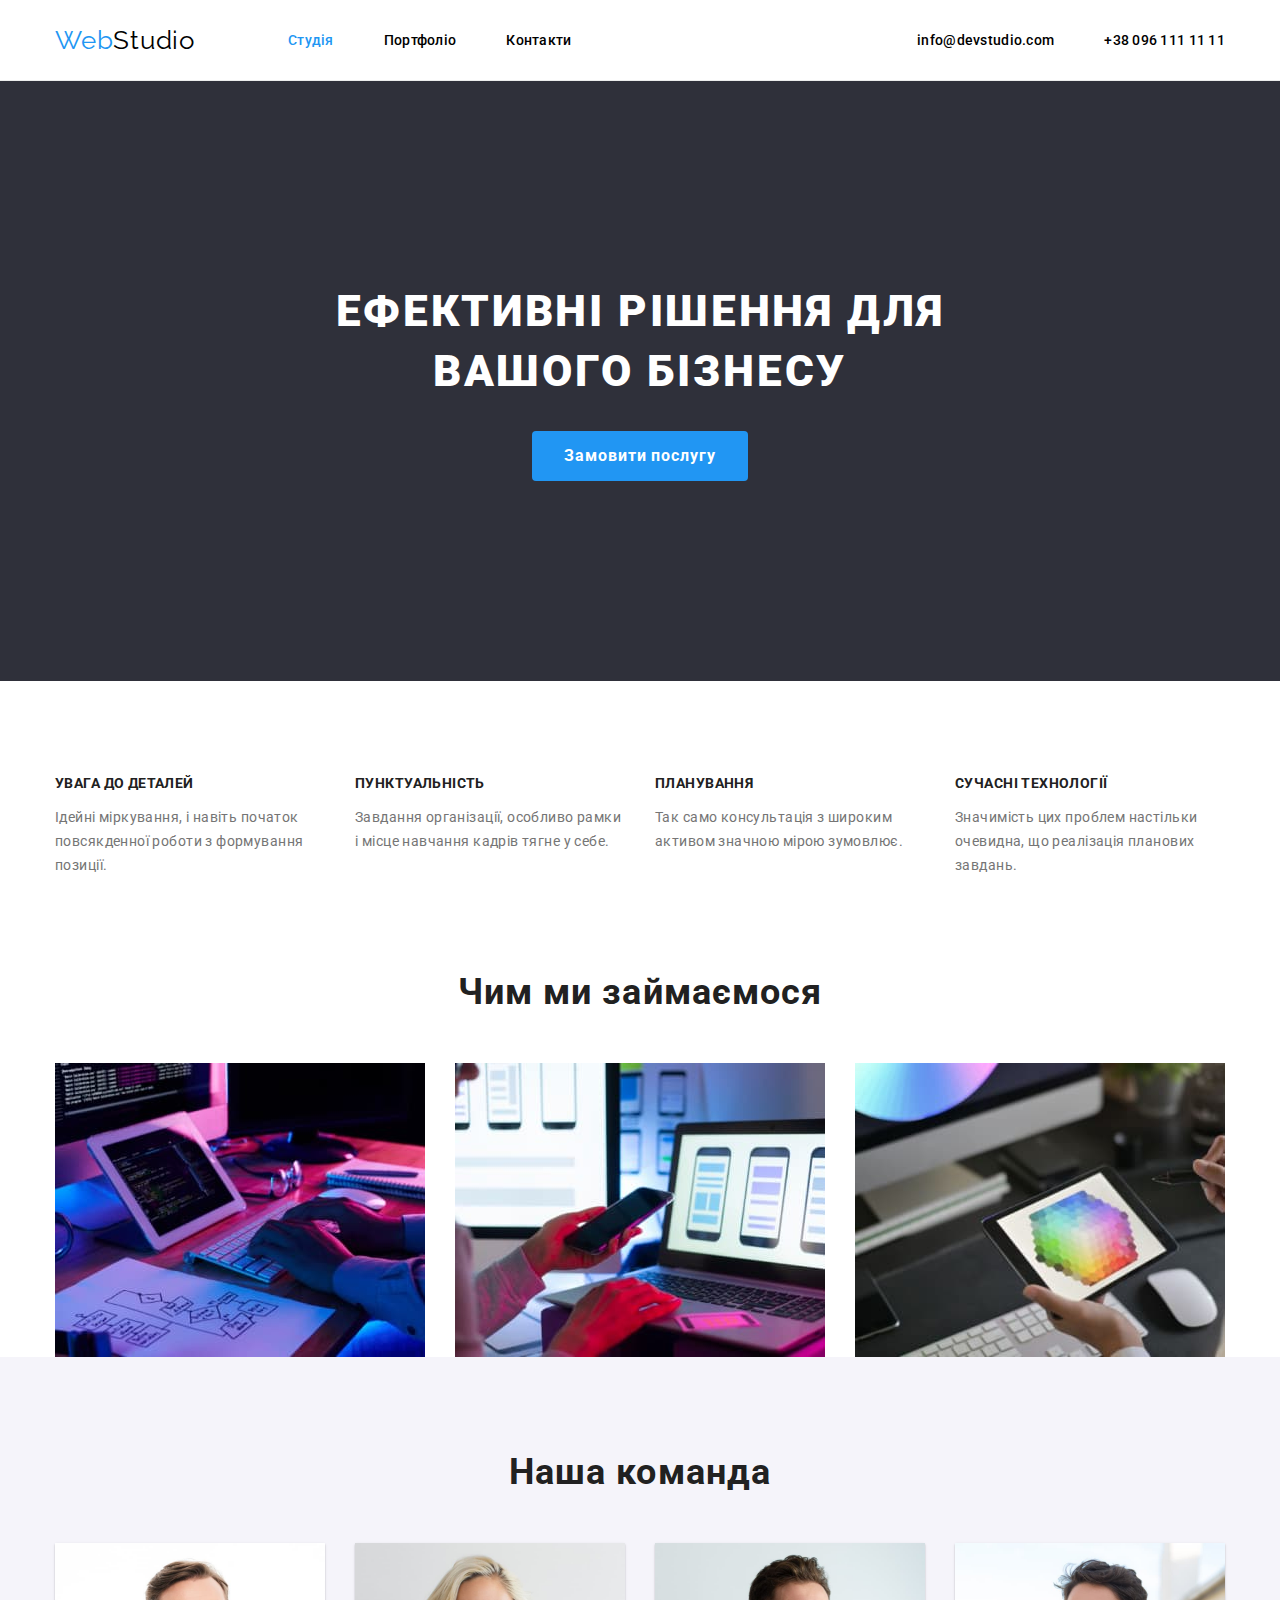
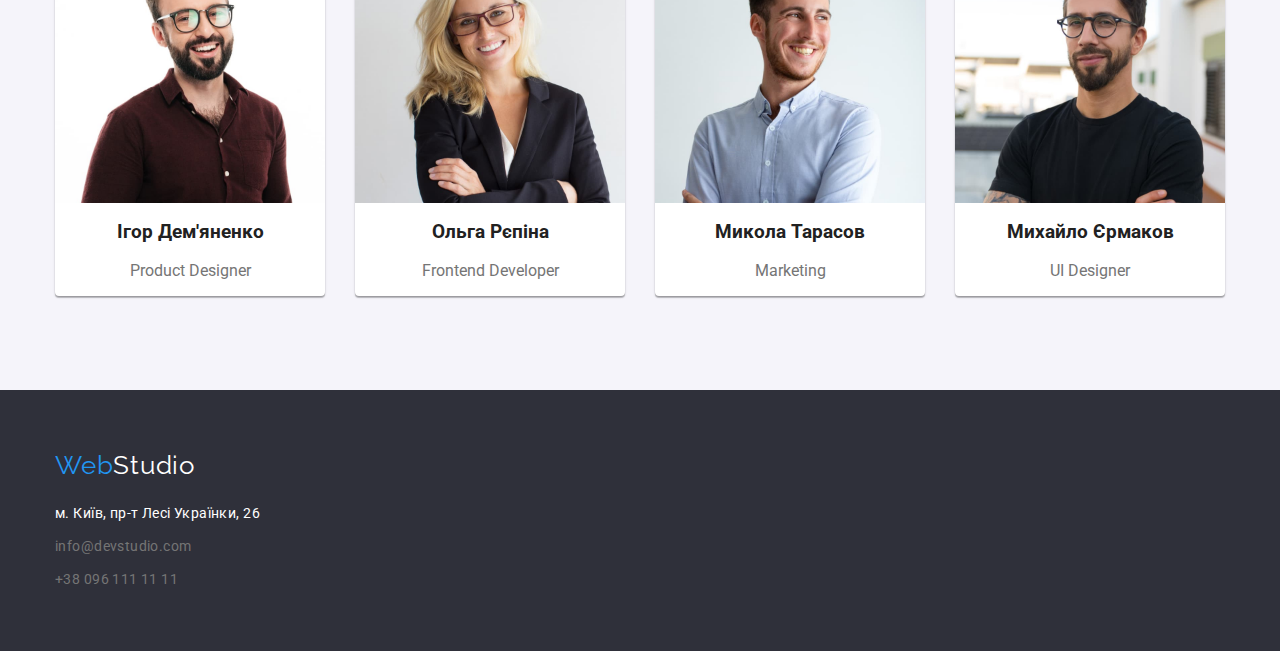
==== commit ac35a752: "update" ====
--- a/index.html
+++ b/index.html
@@ -27,7 +27,7 @@
           </div>
           <nav class="header-nav">
             <ul class="list-nav decoration-point">
-              <li class="item ">
+              <li class="item">
                 <a class="link decoration-link current" href="./index.html">Студія</a>
               </li>
               <li class="item">
@@ -58,13 +58,11 @@
       <!-- section hero -->
       <section class="section-hero">
         <div class="container">
-          <div class="position-hero">
-            <h1 class="title-hero">
-              ЕФЕКТИВНІ РІШЕННЯ ДЛЯ <br />
-              ВАШОГО БІЗНЕСУ
-            </h1>
-            <button class="button-hero" type="button">Замовити послугу</button>
-          </div>
+          <h1 class="title-hero">
+            ЕФЕКТИВНІ РІШЕННЯ ДЛЯ <br />
+            ВАШОГО БІЗНЕСУ
+          </h1>
+          <button class="button-hero" type="button">Замовити послугу</button>
         </div>
       </section>
 
@@ -147,7 +145,7 @@
 
     <footer>
       <div class="set-footer">
-        <div class="container">
+        <div class="container container-footer">
           <div class="logo-footer">
             <a class="studio-logo-footer decoration-link" href="./index.html">
               <span class="web-logo">Web</span>Studio</a
--- a/css/styles.css
+++ b/css/styles.css
@@ -6,6 +6,7 @@
   --gray-color: #757575;
   --black-text-color: #212121;
   --white-background-color: #f5f5f5;
+  --white-background-team-color:#F5F4FA;
   --card-border-color: #EEEEEE;
   --gray-background-color: #2f303a;
   --card-shadow-team: 0px 1px 3px rgba(0, 0, 0, 0.12), 0px 1px 1px rgba(0, 0, 0, 0.14),
@@ -27,6 +28,10 @@
   /* ++++++++++++++++++++++++++++++++++++++++++++++++++++++++++++++++++++++ */
 }
 
+img {
+  display: block;
+}
+
 .decoration-link {
   text-decoration: none;
   color: var(--black-color);
@@ -59,7 +64,7 @@
 }
 
 .container {
-  width: 1217px;
+  width: 1200px;
   padding-left: 15px;
   padding-right: 15px;
   margin-left: auto;
@@ -98,6 +103,7 @@
   font-size: 14px;
   line-height: calc(16 / 14);
   letter-spacing: 0.02em;
+  color: var(--black-text-color);
 }
 
 .list-nav {
@@ -142,6 +148,10 @@
   color: var(--blue-color);
 }
 
+.item .link:active {
+  color: var(--gray-color);
+}
+
 /* ---------------------------------------------------------------------- */
 /* ----------------------------------MAIN-------------------------------- */
 
@@ -150,18 +160,15 @@
 /* SECTION HERO */
 
 .section-hero {
-  background-color: var(--gray-background-color);
-  /* width: 1600px;
-  margin: 0 auto; */
-}
-
-.position-hero {
   background-color: var(--gray-background-color);
   padding-top: 200px;
   padding-bottom: 200px;
+  /* width: 1600px;
+  margin: 0 auto; */
 }
 
 .title-hero {
+  font-weight: 900;
   font-size: 44px;
   line-height: calc(60 / 44);
   text-align: center;
@@ -197,6 +204,7 @@
 
 .section-features {
   padding-top: 94px;
+  
 }
 
 .list-features .item {
@@ -239,15 +247,18 @@
   letter-spacing: 0.03em;
   margin-top: 0;
   margin-bottom: 50px;
+  color: var(--black-text-color);
 }
 
 /* WORKS */
 
 .section-works {
   padding-top:94px;
+  
 }
 
 .list-works {
+  height: 294px;
   display: flex;
   justify-content: center;
   margin-top: 0;
@@ -263,6 +274,8 @@
 .section-team {
   padding-top: 94px;
   padding-bottom: 94px;
+  background-color: var(--white-background-team-color);
+  color: var(--black-text-color);
 }
 
 .titul-team {
@@ -279,12 +292,14 @@
 }
 
 .item-team {
+  display: block;
   text-align: center;
   margin: 15px;
   margin-top: 0;
   margin-bottom: 0;
   box-shadow: var(--card-shadow-team);
   border-radius: 0px 0px 4px 4px;
+  background-color: var(--white-color);
 }
 
 .paragraph-team {
@@ -318,6 +333,7 @@
 .title-portfolio {
   margin-top: 0;
   margin-bottom: 0;
+  color: var(--black-text-color);
 }
 
 .paragraph-portfolio {
@@ -333,9 +349,9 @@
 }
 
 .card-discription {
-  padding-top: 20px;
   padding-left: 24px;
-  padding-bottom: 20px;
+  margin-top: 20px;
+  margin-bottom: 20px;
   border: 1px solid var(--white-color);
   border-top: inherit;
 } 
@@ -345,11 +361,17 @@
   flex-wrap: wrap;
   margin-top: 0;
   margin-bottom: 0;
+  margin: -15px;
+  justify-content: center;
 }
 
 .item-portfolio {
   width: 370px;
   margin: 15px;
+}
+
+.discription-link {
+  display: block;
 }
 
 .item-portfolio:nth-child(3n) {
@@ -397,11 +419,13 @@
 .card-discription:hover,
 .card-discription:focus {
   border: 1px solid var(--card-border-color);
+  /* box-shadow: var(--card-shadow-filter); */
   border-top: inherit;
 }
 
 .list-filter-portfolio .item-button:active {
-  color: var(--gray-background-color);
+  color: var(--gray-color);
+  background-color:rgb(1, 122, 192);
 }
 
 /* ++++++++++++++++++!(ALERT)ТИМЧАСОВО!(ALERT)++++++++++++++++++++ */
@@ -416,6 +440,9 @@
 
 .set-footer{
   background-color: var(--gray-background-color);
+}
+
+.container-footer {
   padding-top: 60px;
   padding-bottom: 60px;
 }
